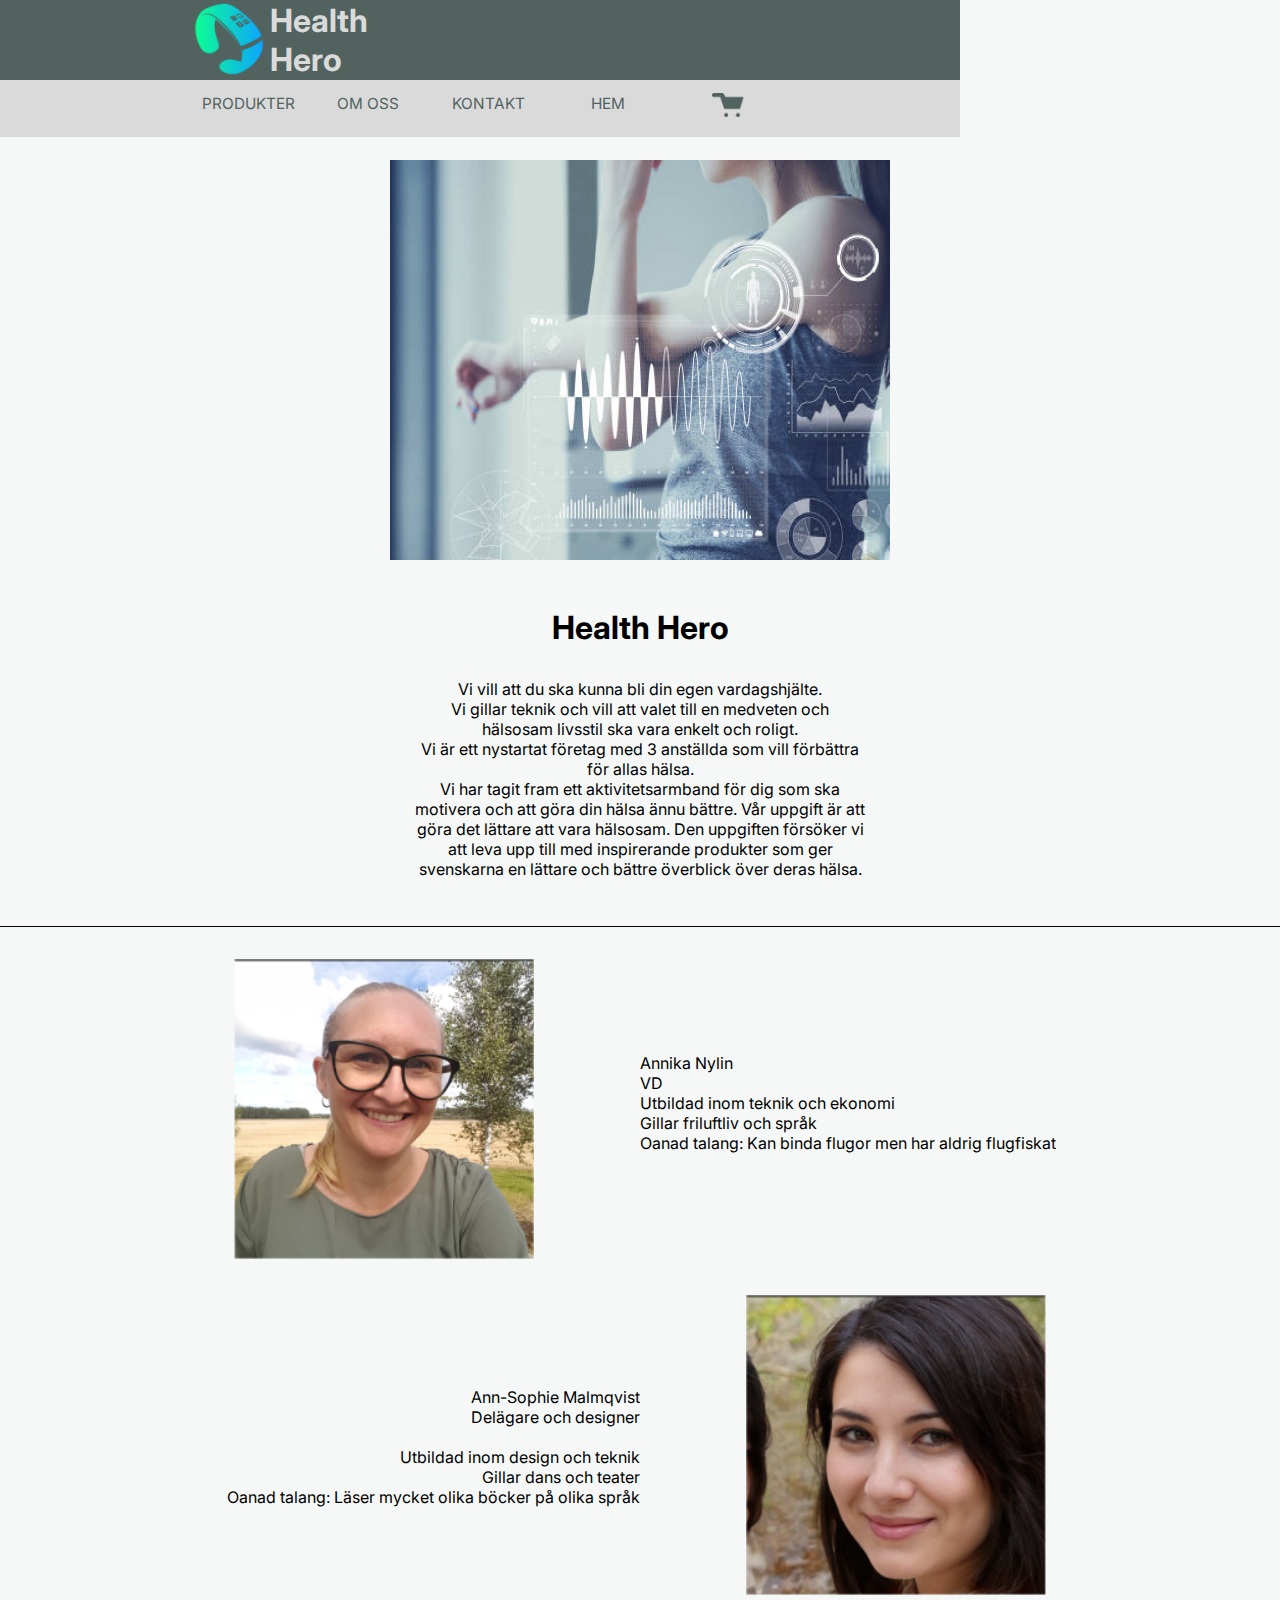
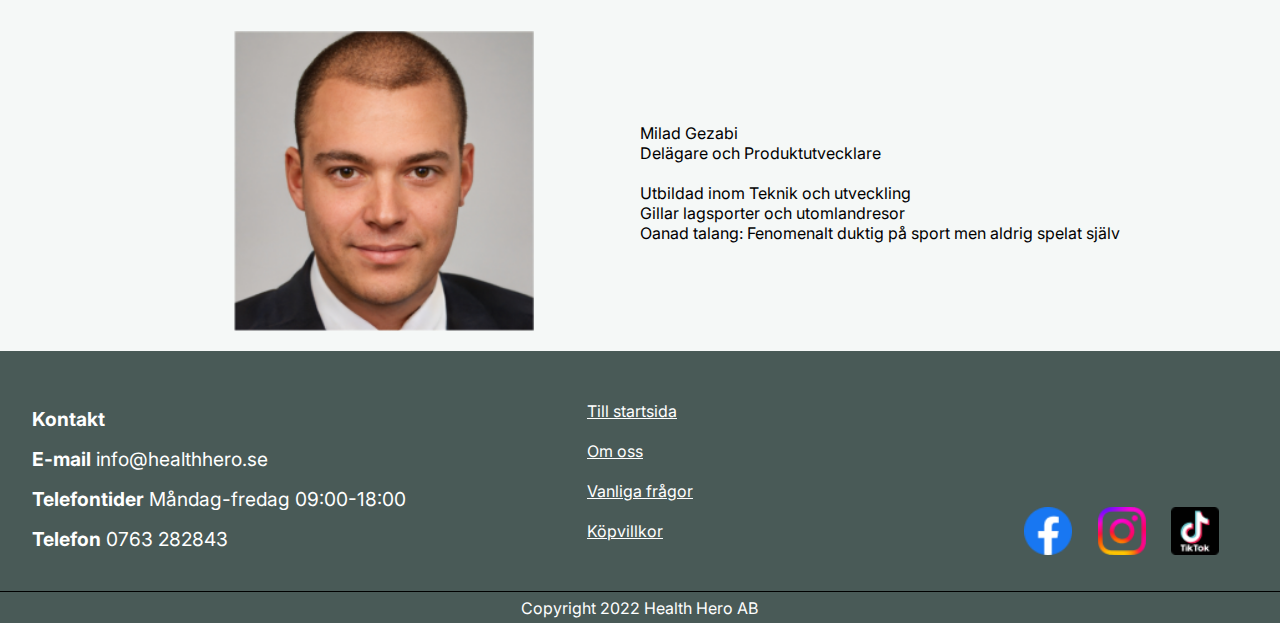
==== about.html @ d0a2961f "Merge branch 'dev' into cart" ====
<!DOCTYPE html>
<html lang="en">
<head>
    <meta charset="UTF-8">
    <meta http-equiv="X-UA-Compatible" content="IE=edge">
    <meta name="viewport" content="width=device-width, initial-scale=1.0">
    <title>Om oss</title>
    <link rel="stylesheet" href="about.css"/>
    <link rel="stylesheet" href="header-footer.css"/>
</head>
<body>
    <header>
        <div class="logo">
          <img src="/img/HH-ikon.png" class="logoimage">
          <h1>Health Hero</h1>
        </div>
        <input type="checkbox" id="nav-toggle" class="nav-toggle">
        <label for="nav-toggle" class="nav-toggle-label">
          <span></span>
        </label>
        <nav>
          <ul>
            <li></li>
            <li> <a href="#"> Produkter </a> </li>
            <li> <a href="#"> Om oss </a> </li>
            <li> <a href="#"> Kontakt </a> </li>
            <li> <a href="#"> Hem </a> </li>
            <li> <a href="#"><img class="shopping-icon" src="/img/shopping.png"></a> </li>
          </ul>
        </nav>
        <a href="#"><img class="shopping-icon-mobile" src="/img/shopping-mobil.png"></a>
      </header>
    <main>
    <div class="head-image-container">
        <img src="healthhero.png" alt="girl on a pic" width="500" height="400"></div>                              
      <article>
        <h1 class="mainheading">Health Hero</h1>
        <p>Vi vill att du ska kunna bli din egen vardagshjälte.</p> 
        <p>Vi gillar teknik och vill att valet till en medveten och hälsosam livsstil ska vara enkelt och roligt.</p> 
        <p>Vi är ett nystartat företag med 3 anställda som vill förbättra för allas hälsa.</p>
          <p>Vi har tagit fram ett aktivitetsarmband för dig som ska motivera och att göra din hälsa ännu bättre. Vår uppgift är att göra det lättare att vara hälsosam. Den uppgiften försöker vi att leva upp till med inspirerande produkter som ger svenskarna en lättare och bättre överblick över deras hälsa.</p>
      </article>
     <hr/> 
    <section class="cardfolder">
        <div class="card1">
            <img src="image 2.png" alt="picture of woman with glasses, namned Annika" width="300" height="300">
        </div>
            <section class="person1">
                <p>Annika Nylin</p>
                <p>VD</p>
                <p>Utbildad inom teknik och ekonomi<p>
                <p>Gillar friluftliv och språk</p>
                <p>Oanad talang: Kan binda flugor men har aldrig flugfiskat</p>
            </section>
      
        <div class="card2">
            <img src="image3.png" alt="picture of a woman namned Ann-Sophie" width="300" height="300">
        </div>
            <section class="person2">
                <p>Ann-Sophie Malmqvist</p>
                <p>Delägare och designer</p>
                <br>
                <p>Utbildad inom design och teknik</p>
                <p>Gillar dans och teater</p>
                <p>Oanad talang: Läser mycket olika böcker på olika språk</p>
            </section>
          
        <div class="card3">
            <img src="image4.png" alt="picture of a man namned Milad" width="300" height="300">
        </div>    
            <section class="person3">
                <p>Milad Gezabi</p>
                <p>Delägare och Produktutvecklare</p>
                <br>
                <p>Utbildad inom Teknik och utveckling</p>
                <p>Gillar lagsporter och utomlandresor</p>
                <p>Oanad talang: Fenomenalt duktig på sport men aldrig spelat själv</p>
            </section>
    </section>
    </main>
    <footer>
    
        <div class="footer-links">
          <ul>
            <li> <a href="#">Till startsida</a> </li>
            <li> <a href="#">Om oss</a> </li>
            <li> <a href="#">Vanliga frågor</a> </li>
            <li> <a href="#">Köpvillkor</a> </li>
          </ul>
        </div>
    
        <div class="social">
          <a href="#"> <img src="/img/Facebook - png 1.png" alt="facebook ikon"> </a>
          <a href="#"> <img src="/img/Instagram - png 1.png" alt="instagram ikon"> </a>
          <a href="#"> <img src="/img/TikTok - png 1.png" alt="tiktok ikon"> </a>
        </div>
    
        <div class="contact-info">
          <h3> Kontakt </h3>
          <P><Strong>E-mail</Strong> info@healthhero.se</P>
          <p><strong>Telefontider</strong> Måndag-fredag 09:00-18:00</p>
          <p><strong>Telefon</strong> 0763 282843</p>
        </div>
    
        <div class="copyright">
          <p>Copyright 2022 Health Hero AB</p>
        </div>
        
    
      </footer>
 
</body>
</html>
---- about.css ----
/*Här börjar koden för mobil*/
main {
    margin-top: 5em;
    display: flex;
    flex-direction: column;
    justify-content: center;
    align-items: center;
}
p {
    font-size: 16px;
}

article {
    width: 450px;
    height: 350px;
    text-align: center;

}
.mainheading {
    color: #000000;
    padding: 1em 0em 1em; 
}

.head-image-container {
    display: grid;
    grid-template-columns: 1fr;
    padding-bottom: 1em;
    text-align: center;

}

.head-image-container > img {
    /*width: 400px;
    height: 350px;*/
    padding-bottom: 0,8em;
}

.cardfolder {
    width: 80%;
    display: grid;
    grid-template-columns: 1fr;
    text-align: center;
}

.card1 {
    padding-bottom: 1em;
    padding-top: 2em;
    
}

.card2, .card3 {
    padding-bottom: 1em;
    padding-top: 1em;
}

hr {
    border:0;
    border-top: 1px solid black;
    width: 100%;
}
   /* line-height: 1.0;*/

   /*Här startar webbversionen*/ 
@media screen and (min-width: 920px) {
    .cardfolder {
        display: grid;
        grid-template-columns: 1fr 1fr;
    } 
    .person1, .person3 {
        padding-top: 5em;
        display: flex;
        flex-direction: column;
        justify-content: center;
        align-items: flex-start;
        padding-bottom: 5em;
    } 
    .person2 {
        grid-row-start: 2;
        padding-top: 5em;
        display: flex;
        flex-direction: column;
        justify-content: center;
        align-items: flex-end;
        padding-bottom: 5em;
    }

}
---- header-footer.css ----
@import url('https://fonts.googleapis.com/css2?family=Inter&display=swap');
*{
	margin:0;
	Padding:0;
  box-sizing: border-box;
	font-family: 'Inter', sans-serif;
}
button{
	background-color:#55C2DA;
  border-radius: 5px;
  height: 3em;
  width: 12em;
  font-size: 1.2em;
  font-weight: 900;
}

body {
  background-color:#F5F8F7;
  display: flex;
  flex-direction: column;
  background-color:#F5F8F7
  
}

/* Här börjar headerkoden för mobil */
header {
  background-color: #495A57;
  position: sticky;
  top: 0;
  width: 100%;
  z-index: 99;
  display: flex;
  justify-content: center;
  align-items: center;
  opacity: 0.95;
  
}

.logo {
  display: flex;
  align-items: center;
}

.shopping-icon-mobile {
  height: 2rem;
  position: absolute;
  right: 0;
  margin-right: 1em;
}

h1 {
  color: #D9D9d9;
}

.logo img {
  height: 5em;
}

.nav-toggle-label span,
.nav-toggle-label span::before,
.nav-toggle-label span::after {
  display: block;
  background-color: white;
  height: 4px;
  width: 1.8em;
  border-radius: 2px;
  position: relative;
}

.nav-toggle-label span::before,
.nav-toggle-label span::after {
  content: '';
  position: absolute;
}

.nav-toggle-label span::before {
  bottom: 8px;
}

.nav-toggle-label span::after {
  top: 8px;
}

nav {
  background-color: #D9D9D9;
  position: absolute;
  text-align: center;
  top: 100%;
  left: 0;
  width: 100%;
  transform: scale(1,0);
  transform-origin: top;
  transition: transform 400ms ease-in-out;
}

nav ul {
  margin: 0;
  padding: 0;
  list-style: none;
}

nav li {
  margin-bottom: 1em;
  margin-left: 1em;
}

nav a {
  color: #495A57;
  text-decoration: none;
  font-size: 2rem;
  text-transform: uppercase;
  opacity: 0;
  transition: opacity 150ms ease-in-out;
}

.nav-toggle:checked ~ nav {
  transform: scale(1,1);
}

.nav-toggle:checked ~ nav a {
  opacity: 1;
  transition: opacity 250ms ease-in-out 250ms;
}

.nav-toggle {
  display: none;
}

.nav-toggle-label {
  position: absolute;
  top: 0;
  left: 0;
  margin-left: 1em;
  height: 100%;
  display: flex;
  align-items: center;
}

.shopping-icon {
  display: none;
}

/* Här slutar headerkoden för mobil och footerkoden för mobil startar */

footer {
  background-color: #495A57;
  display: grid;
  grid-template-rows: 6fr 2fr 2.5fr 0.5fr;
  color: white;
  max-width: 120rem;
}


.footer-links {
  display: flex;
  justify-content: center;
  align-items: center;
}

.footer-links ul li {
  list-style: none;
  font-size: 1.5rem;
  text-align: center;
  margin: 1.7rem 0rem;
}

.footer-links ul li a {
  color: white;
}

.social {
  display: flex;
  justify-content: center;
  align-items: center;
}

.social a {
  margin: 0rem 0.8rem;
}

.social a img {
  height: 4.2rem;
}

.contact-info {
  display: flex;
  flex-direction: column;
  justify-content: center;
  align-items: center;
}

.contact-info h3 {
  font-size: 1.3rem;
}

.contact-info p {
  font-size: 1.1rem;
}

.copyright {
  border-top: 1px solid black;
  display: flex;
  justify-content: center;
  align-items: center;
}

/* Här slutar koden för footern på mindre skärm */



@media screen and (min-width: 800px) {
  
/* Här börjar header koden för större skärm */
  header {
    display: grid;
    grid-template-columns: 1fr 1fr 1fr 2fr ;
  }

  .logo {
    grid-column-start: 2;
  }
  
  .nav-toggle-label {
    display: none;
  }

  nav {
    transform: none;
    transition: none;
  }

  nav ul {
    display: grid;
    grid-template-columns: 1.5fr 1fr 1fr 1fr 1fr 1fr 1.5fr;
    margin-top: 0.8rem;
  }


  nav a {
    opacity: 1;
    font-size: 0.96rem;
  }

  .shopping-icon {
    height: 1.5rem;
    opacity: 1;
    display: unset;
    
  }

  .shopping-icon-mobile {
    display: none;
  }

  /* här slutar header koden för större skärm och börjar footer koden för större skärm*/

  footer {
    display: grid;
    grid-template-columns: 1fr 1fr 1fr;
    grid-template-rows: 15rem 2rem;
    height: 17rem;
  }

  .footer-links {
    grid-column-start: 2;
  }

  .footer-links ul li {
    text-align: left;
    font-size: 1rem;
    line-height: 0.8rem;
  }

  .social {
    justify-content: flex-end;
    align-items: flex-end;
    margin-right: 3rem;
    margin-bottom: 2rem;
  }

  .social a img {
    height: 3rem;
  }

  .contact-info {
    grid-column-start: 1;
    grid-row-start: 1;
    align-items: flex-start;
    margin-left: 2rem;
  }

  footer .contact-info h3 {
    font-size: 1.2rem;
  }

  footer .contact-info p {
    font-size: 1.2rem;
  }

  .contact-info > * {
    margin-top: 1rem;
  }

  .copyright {
    grid-column-start: 1;
    grid-column-end: 4;
  }

  /* Här slutar footer koden för större skärm */

}

@media screen and (min-width: 1024px) {

  header {
    max-width: 60rem;
  }
  
}
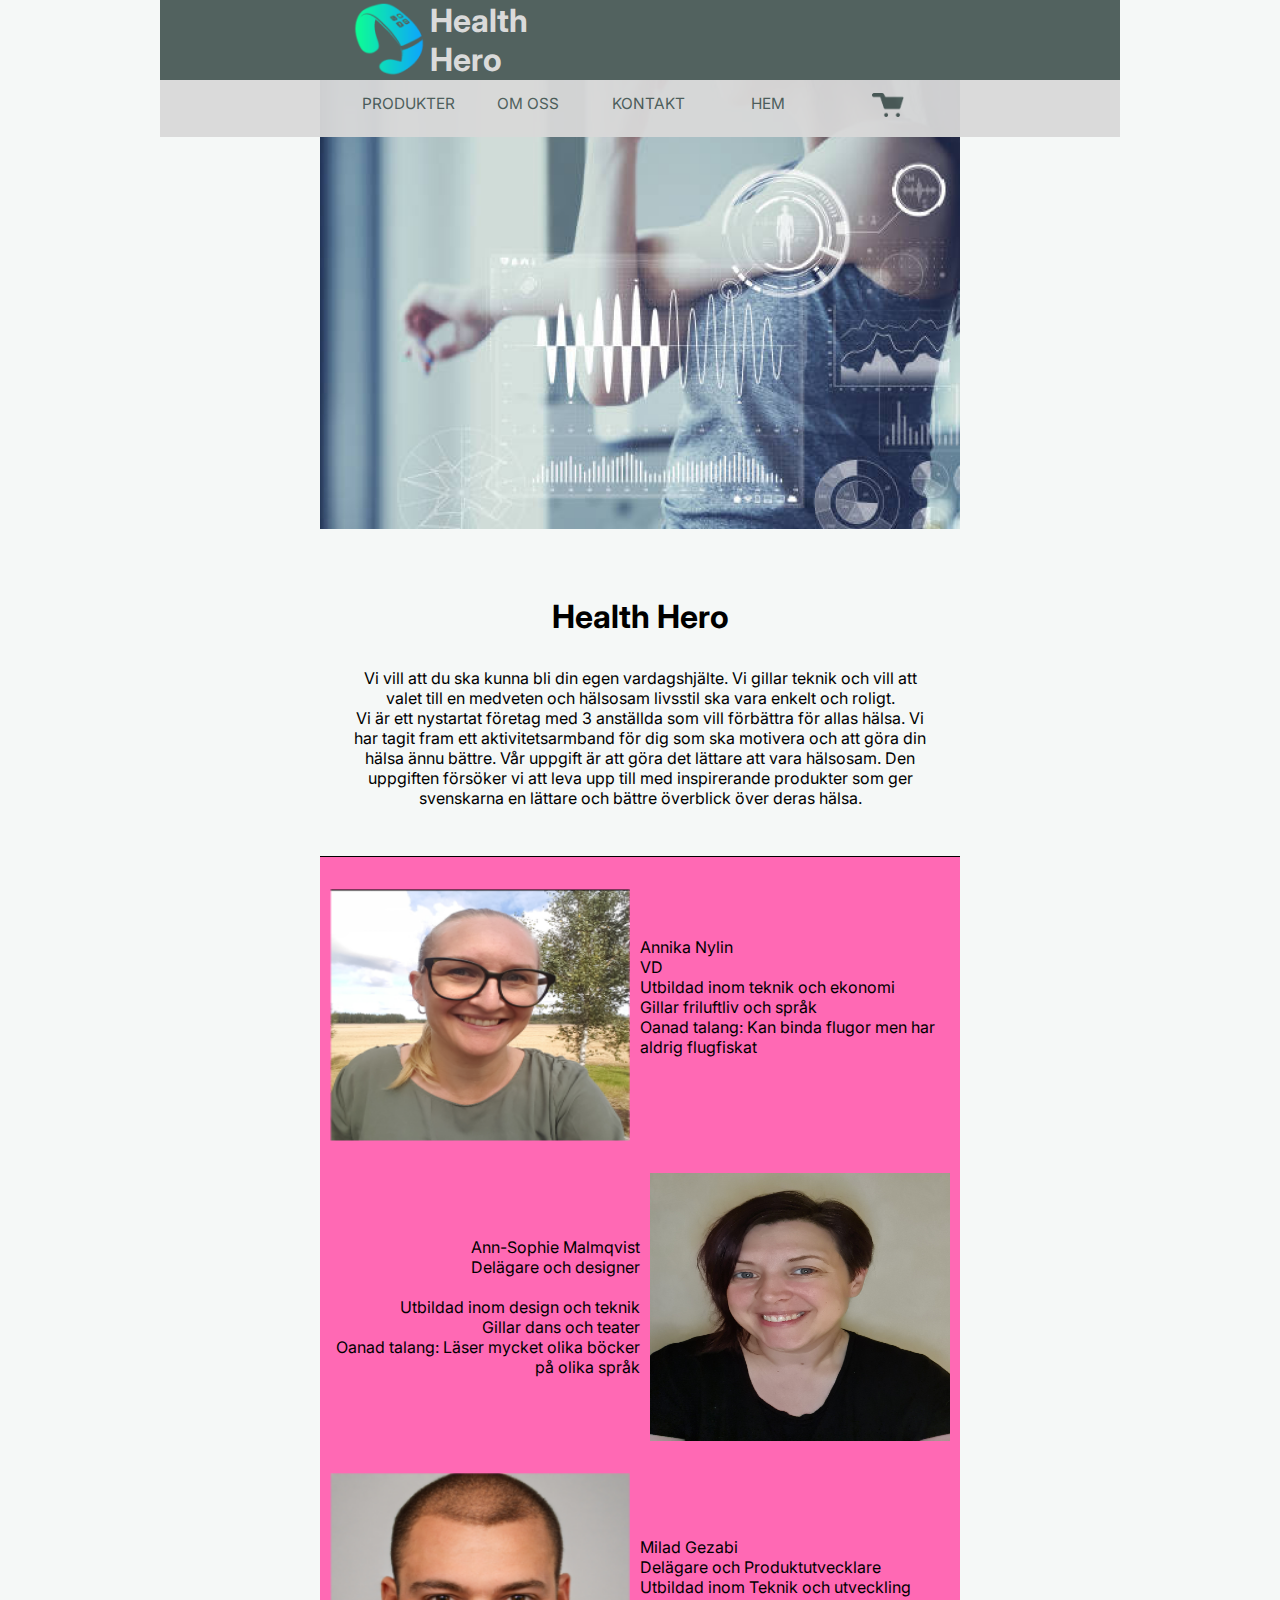
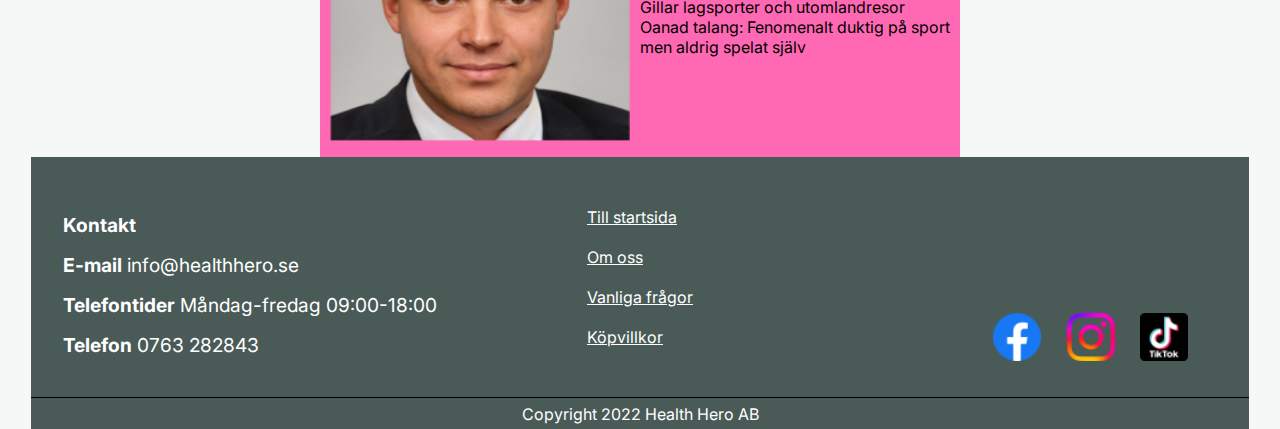
==== commit 42b5a7ca: "changes file in html and css photo" ====
--- a/about.html
+++ b/about.html
@@ -30,55 +30,48 @@
         </nav>
         <a href="#"><img class="shopping-icon-mobile" src="/img/shopping-mobil.png"></a>
       </header>
-    <main>
-    <div class="head-image-container">
-        <img src="healthhero.png" alt="girl on a pic" width="500" height="400"></div>                              
-      <article>
-        <h1 class="mainheading">Health Hero</h1>
-        <p>Vi vill att du ska kunna bli din egen vardagshjälte.</p> 
-        <p>Vi gillar teknik och vill att valet till en medveten och hälsosam livsstil ska vara enkelt och roligt.</p> 
-        <p>Vi är ett nystartat företag med 3 anställda som vill förbättra för allas hälsa.</p>
-          <p>Vi har tagit fram ett aktivitetsarmband för dig som ska motivera och att göra din hälsa ännu bättre. Vår uppgift är att göra det lättare att vara hälsosam. Den uppgiften försöker vi att leva upp till med inspirerande produkter som ger svenskarna en lättare och bättre överblick över deras hälsa.</p>
-      </article>
-     <hr/> 
-    <section class="cardfolder">
-        <div class="card1">
-            <img src="image 2.png" alt="picture of woman with glasses, namned Annika" width="300" height="300">
-        </div>
-            <section class="person1">
-                <p>Annika Nylin</p>
-                <p>VD</p>
-                <p>Utbildad inom teknik och ekonomi<p>
-                <p>Gillar friluftliv och språk</p>
-                <p>Oanad talang: Kan binda flugor men har aldrig flugfiskat</p>
-            </section>
-      
-        <div class="card2">
-            <img src="image3.png" alt="picture of a woman namned Ann-Sophie" width="300" height="300">
-        </div>
-            <section class="person2">
-                <p>Ann-Sophie Malmqvist</p>
-                <p>Delägare och designer</p>
-                <br>
-                <p>Utbildad inom design och teknik</p>
-                <p>Gillar dans och teater</p>
-                <p>Oanad talang: Läser mycket olika böcker på olika språk</p>
-            </section>
-          
-        <div class="card3">
-            <img src="image4.png" alt="picture of a man namned Milad" width="300" height="300">
-        </div>    
-            <section class="person3">
-                <p>Milad Gezabi</p>
-                <p>Delägare och Produktutvecklare</p>
-                <br>
-                <p>Utbildad inom Teknik och utveckling</p>
-                <p>Gillar lagsporter och utomlandresor</p>
-                <p>Oanad talang: Fenomenalt duktig på sport men aldrig spelat själv</p>
-            </section>
-    </section>
-    </main>
-    <footer>
+      <main>
+        <section class="head-image-container">
+          <img src="img/healthhero.png" alt="girl on a pic">  
+            <article>                        
+              <h1 class="mainheading">Health Hero</h1>
+              <p>Vi vill att du ska kunna bli din egen vardagshjälte.
+              Vi gillar teknik och vill att valet till en medveten och hälsosam livsstil ska vara enkelt och roligt.</p> 
+              <p>Vi är ett nystartat företag med 3 anställda som vill förbättra för allas hälsa. Vi har tagit fram ett aktivitetsarmband för dig som ska motivera och att göra din hälsa ännu bättre. Vår uppgift är att göra det lättare att vara hälsosam. Den uppgiften försöker vi att leva upp till med inspirerande produkter som ger svenskarna en lättare och bättre överblick över deras hälsa.</p>
+            </article>  
+        </section>
+          <hr/> 
+          <section class="cardfolder">
+              <img class="card1" src="img/image 2.png" alt="picture of woman with glasses, namned Annika" width="300" height="300">
+              <section class="person1">
+                  <p><span>Annika Nylin</span></p>
+                  <p><span>VD</span></p>
+                  <p>Utbildad inom teknik och ekonomi<p>
+                  <p>Gillar friluftliv och språk</p>
+                  <p>Oanad talang: Kan binda flugor men har aldrig flugfiskat</p>
+              </section>
+        
+              <img class="card2" src="img/image3.jpg" alt="picture of a woman namned Ann-Sophie" width="300" height="300">
+              <section class="person2">
+                  <p><span>Ann-Sophie Malmqvist</span></p>
+                  <p><span>Delägare och designer</span></p>
+                  <br>
+                  <p>Utbildad inom design och teknik</p>
+                  <p>Gillar dans och teater</p>
+                  <p>Oanad talang: Läser mycket olika böcker på olika språk</p>
+              </section>
+            
+              <img class="card3" src="img/image4.png" alt="picture of a man namned Milad" width="300" height="300">  
+              <section class="person3">
+                  <p><span>Milad Gezabi</span></p>
+                  <p><span>Delägare och Produktutvecklare</span></p>
+                  <p>Utbildad inom Teknik och utveckling</p>
+                  <p>Gillar lagsporter och utomlandresor</p>
+                  <p>Oanad talang: Fenomenalt duktig på sport men aldrig spelat själv</p>
+              </section>
+          </section>
+      </main>
+      <footer>
     
         <div class="footer-links">
           <ul>
--- a/about.css
+++ b/about.css
@@ -4,44 +4,48 @@
     margin-top: 5em;
     display: flex;
     flex-direction: column;
-    justify-content: center;
     align-items: center;
+    margin: auto;
 }
-p {
+/*p {
     font-size: 16px;
-}
+}*/
 
-article {
-    width: 450px;
-    height: 350px;
-    text-align: center;
+/*span {
+    font-weight: ;
+}*/
 
-}
 .mainheading {
     color: #000000;
     padding: 1em 0em 1em; 
 }
 
 .head-image-container {
-    display: grid;
-    grid-template-columns: 1fr;
+    /*display: grid;
+    grid-template-columns: 1fr;*/
     padding-bottom: 1em;
     text-align: center;
 
 }
 
 .head-image-container > img {
-    /*width: 400px;
-    height: 350px;*/
+    width: 100%;
     padding-bottom: 0,8em;
 }
 
+article {
+    margin: 2em
+}
+
 .cardfolder {
-    width: 80%;
     display: grid;
     grid-template-columns: 1fr;
     text-align: center;
 }
+.cardfolder > img {
+    justify-self: center;
+}
+
 
 .card1 {
     padding-bottom: 1em;
@@ -62,26 +66,27 @@
    /* line-height: 1.0;*/
 
    /*Här startar webbversionen*/ 
+
 @media screen and (min-width: 920px) {
+
+    main {
+        max-width: 40rem;
+    }
+
     .cardfolder {
         display: grid;
         grid-template-columns: 1fr 1fr;
+        background-color: hotpink;
     } 
     .person1, .person3 {
+        text-align: left;
         padding-top: 5em;
-        display: flex;
-        flex-direction: column;
-        justify-content: center;
-        align-items: flex-start;
         padding-bottom: 5em;
     } 
     .person2 {
+        text-align: right;
         grid-row-start: 2;
         padding-top: 5em;
-        display: flex;
-        flex-direction: column;
-        justify-content: center;
-        align-items: flex-end;
         padding-bottom: 5em;
     }
 
--- a/header-footer.css
+++ b/header-footer.css
@@ -18,7 +18,8 @@
   background-color:#F5F8F7;
   display: flex;
   flex-direction: column;
-  background-color:#F5F8F7
+  justify-content: center;
+  align-items: center;
   
 }
 
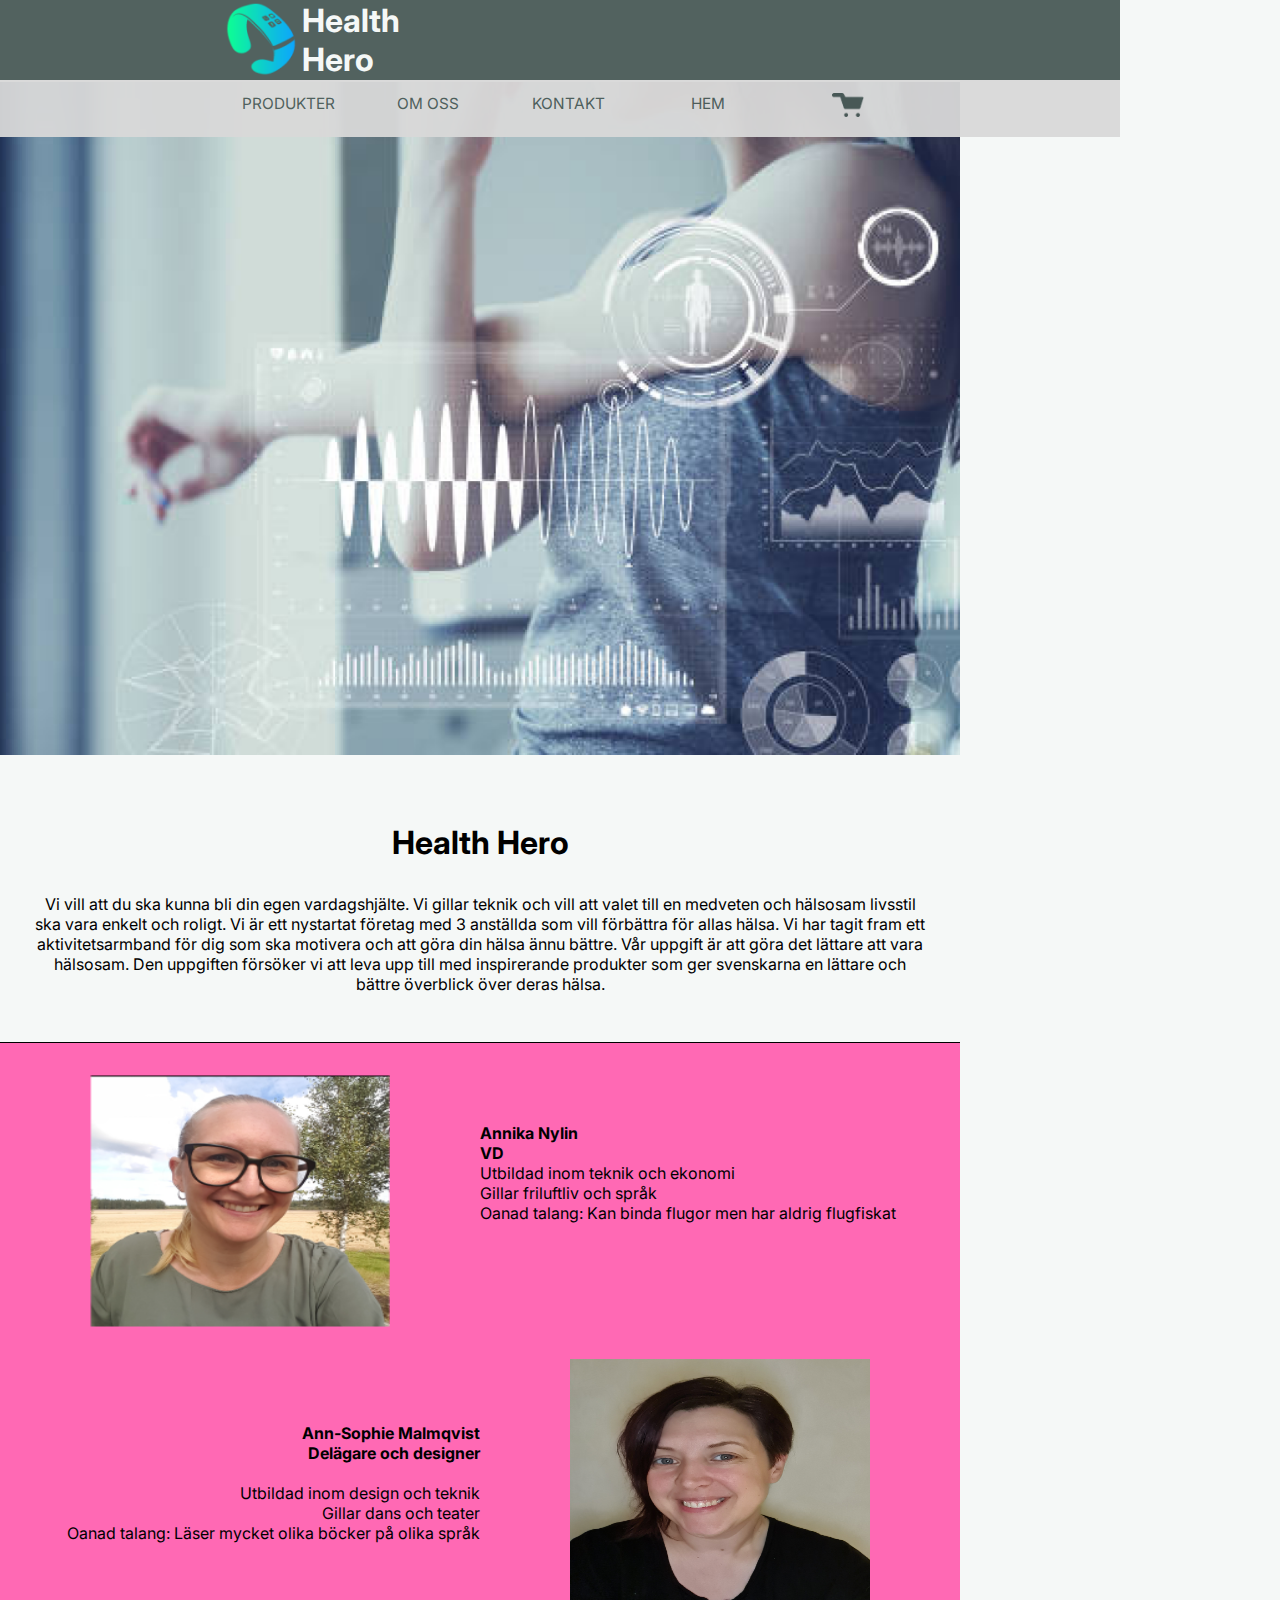
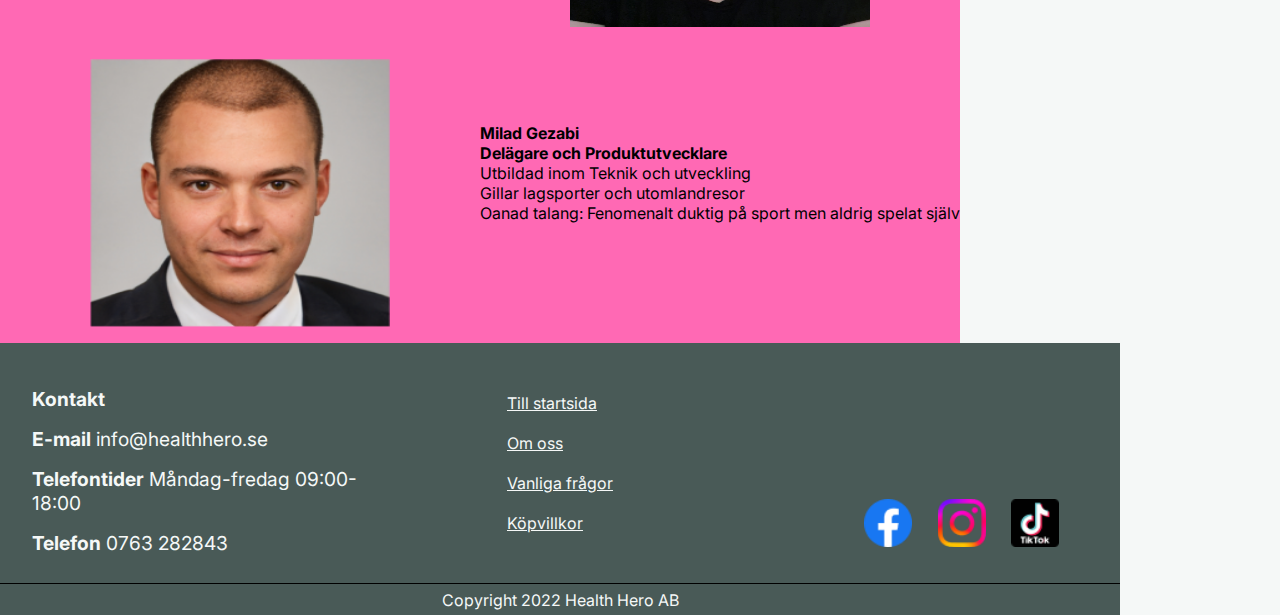
==== commit c2571345: "change margin phototext" ====
--- a/about.html
+++ b/about.html
@@ -36,8 +36,8 @@
             <article>                        
               <h1 class="mainheading">Health Hero</h1>
               <p>Vi vill att du ska kunna bli din egen vardagshjälte.
-              Vi gillar teknik och vill att valet till en medveten och hälsosam livsstil ska vara enkelt och roligt.</p> 
-              <p>Vi är ett nystartat företag med 3 anställda som vill förbättra för allas hälsa. Vi har tagit fram ett aktivitetsarmband för dig som ska motivera och att göra din hälsa ännu bättre. Vår uppgift är att göra det lättare att vara hälsosam. Den uppgiften försöker vi att leva upp till med inspirerande produkter som ger svenskarna en lättare och bättre överblick över deras hälsa.</p>
+                Vi gillar teknik och vill att valet till en medveten och hälsosam livsstil ska vara enkelt och roligt.
+                Vi är ett nystartat företag med 3 anställda som vill förbättra för allas hälsa. Vi har tagit fram ett aktivitetsarmband för dig som ska motivera och att göra din hälsa ännu bättre. Vår uppgift är att göra det lättare att vara hälsosam. Den uppgiften försöker vi att leva upp till med inspirerande produkter som ger svenskarna en lättare och bättre överblick över deras hälsa.</p>
             </article>  
         </section>
           <hr/> 
--- a/about.css
+++ b/about.css
@@ -1,11 +1,12 @@
 
 /*Här börjar koden för mobil*/
+
 main {
     margin-top: 5em;
     display: flex;
     flex-direction: column;
     align-items: center;
-    margin: auto;
+    margin-top: 0.1em
 }
 /*p {
     font-size: 16px;
@@ -34,7 +35,7 @@
 }
 
 article {
-    margin: 2em
+    margin: 2em;
 }
 
 .cardfolder {
@@ -46,11 +47,9 @@
     justify-self: center;
 }
 
-
 .card1 {
     padding-bottom: 1em;
-    padding-top: 2em;
-    
+    padding-top: 2em;   
 }
 
 .card2, .card3 {
@@ -70,7 +69,7 @@
 @media screen and (min-width: 920px) {
 
     main {
-        max-width: 40rem;
+        max-width: 60rem;
     }
 
     .cardfolder {
--- a/header-footer.css
+++ b/header-footer.css
@@ -1,3 +1,5 @@
+
+/* Här några allmänt kod som ska gälla på alla sidor */
 @import url('https://fonts.googleapis.com/css2?family=Inter&display=swap');
 *{
 	margin:0;
@@ -5,13 +7,23 @@
   box-sizing: border-box;
 	font-family: 'Inter', sans-serif;
 }
+
+span {
+  font-weight: 700;
+}
+
 button{
 	background-color:#55C2DA;
-  border-radius: 5px;
-  height: 3em;
-  width: 12em;
+  border-radius: 7px;
+  height: 3rem;
+  width: 13rem;
   font-size: 1.2em;
-  font-weight: 900;
+  font-weight: bold;
+  border: none;
+}
+
+button:hover {
+  background-color: rgba(85, 194, 218, 0.8);
 }
 
 body {
@@ -19,9 +31,14 @@
   display: flex;
   flex-direction: column;
   justify-content: center;
-  align-items: center;
-  
-}
+  
+}
+
+main {
+  background-color: #F5F8F7;
+}
+
+/* Här slutar allmänna koden */
 
 /* Här börjar headerkoden för mobil */
 header {
@@ -50,7 +67,7 @@
 }
 
 h1 {
-  color: #D9D9d9;
+  color: #F5F8F7;
 }
 
 .logo img {
@@ -61,7 +78,7 @@
 .nav-toggle-label span::before,
 .nav-toggle-label span::after {
   display: block;
-  background-color: white;
+  background-color: #F5F8F7;
   height: 4px;
   width: 1.8em;
   border-radius: 2px;
@@ -147,8 +164,8 @@
   background-color: #495A57;
   display: grid;
   grid-template-rows: 6fr 2fr 2.5fr 0.5fr;
-  color: white;
-  max-width: 120rem;
+  color: #F5F8F7;
+  max-width: 100%;
 }
 
 
@@ -166,7 +183,7 @@
 }
 
 .footer-links ul li a {
-  color: white;
+  color: #F5F8F7;
 }
 
 .social {
@@ -314,7 +331,11 @@
 @media screen and (min-width: 1024px) {
 
   header {
-    max-width: 60rem;
-  }
-  
-}
+    max-width: 70rem;
+  }
+
+  footer {
+    max-width: 70rem;
+  }
+  
+}
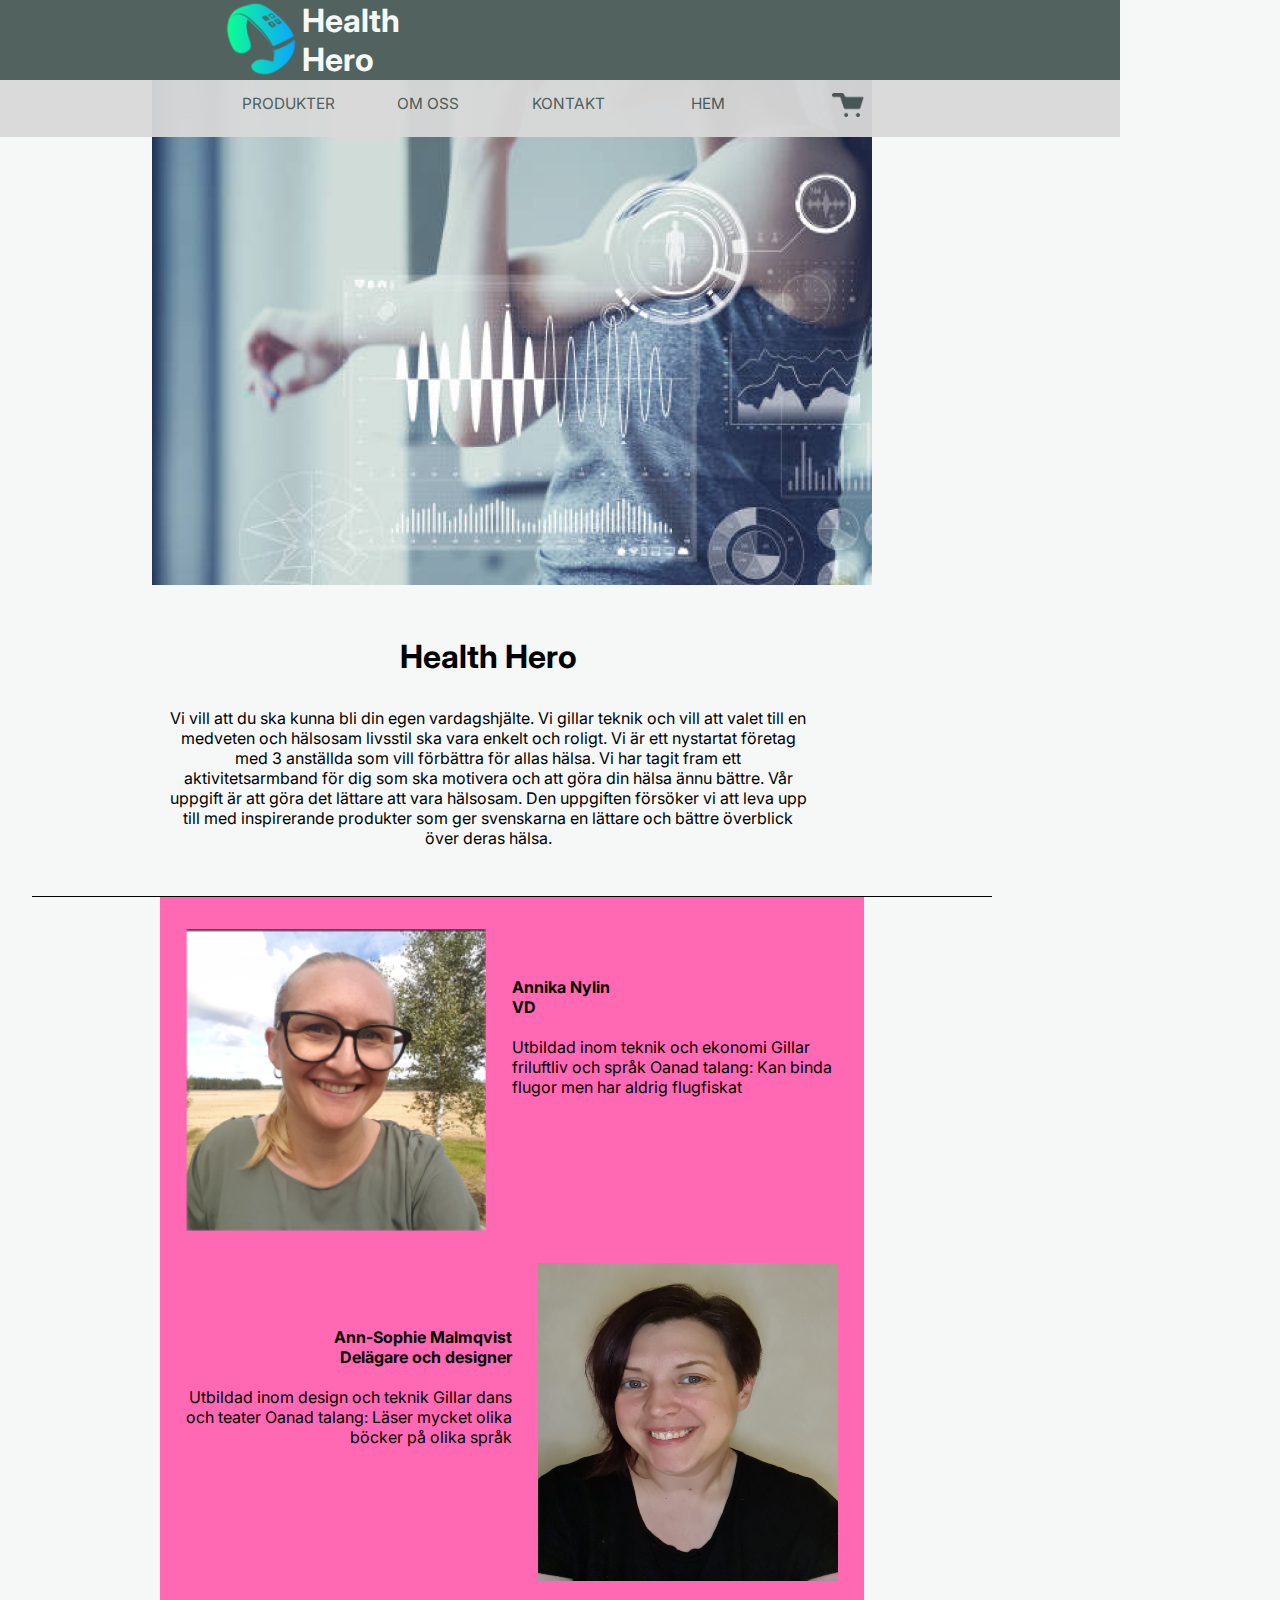
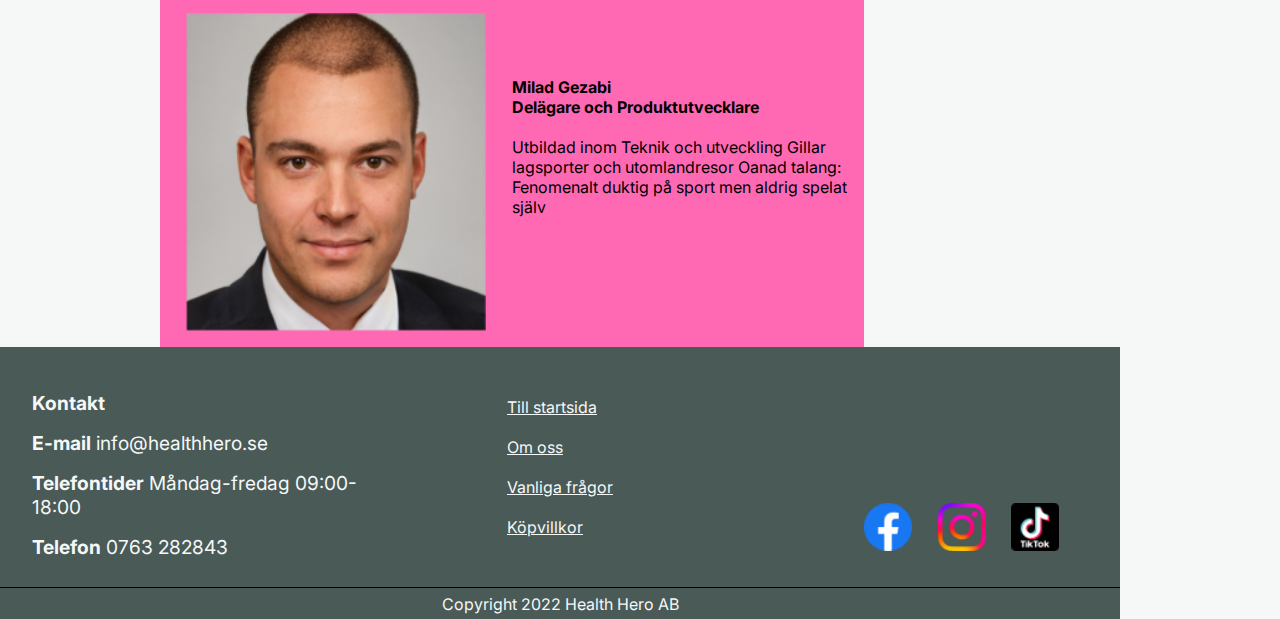
==== commit 949cd92f: "hero-image pic changed and text below" ====
--- a/about.html
+++ b/about.html
@@ -42,32 +42,34 @@
         </section>
           <hr/> 
           <section class="cardfolder">
-              <img class="card1" src="img/image 2.png" alt="picture of woman with glasses, namned Annika" width="300" height="300">
+              <img class="card1" src="img/image 2.png" alt="picture of woman with glasses, namned Annika" width="300" height="350">
               <section class="person1">
                   <p><span>Annika Nylin</span></p>
                   <p><span>VD</span></p>
-                  <p>Utbildad inom teknik och ekonomi<p>
-                  <p>Gillar friluftliv och språk</p>
-                  <p>Oanad talang: Kan binda flugor men har aldrig flugfiskat</p>
+                  <br/>
+                  <p>Utbildad inom teknik och ekonomi
+                  Gillar friluftliv och språk
+                  Oanad talang: Kan binda flugor men har aldrig flugfiskat</p>
               </section>
         
-              <img class="card2" src="img/image3.jpg" alt="picture of a woman namned Ann-Sophie" width="300" height="300">
+              <img class="card2" src="img/image3.jpg" alt="picture of a woman namned Ann-Sophie" width="300" height="350">
               <section class="person2">
                   <p><span>Ann-Sophie Malmqvist</span></p>
                   <p><span>Delägare och designer</span></p>
-                  <br>
-                  <p>Utbildad inom design och teknik</p>
-                  <p>Gillar dans och teater</p>
-                  <p>Oanad talang: Läser mycket olika böcker på olika språk</p>
+                  <br/>
+                  <p>Utbildad inom design och teknik
+                     Gillar dans och teater
+                     Oanad talang: Läser mycket olika böcker på olika språk</p>
               </section>
             
-              <img class="card3" src="img/image4.png" alt="picture of a man namned Milad" width="300" height="300">  
+              <img class="card3" src="img/image4.png" alt="picture of a man namned Milad" width="300" height="350">  
               <section class="person3">
                   <p><span>Milad Gezabi</span></p>
                   <p><span>Delägare och Produktutvecklare</span></p>
-                  <p>Utbildad inom Teknik och utveckling</p>
-                  <p>Gillar lagsporter och utomlandresor</p>
-                  <p>Oanad talang: Fenomenalt duktig på sport men aldrig spelat själv</p>
+                  <br/>
+                  <p>Utbildad inom Teknik och utveckling
+                     Gillar lagsporter och utomlandresor
+                     Oanad talang: Fenomenalt duktig på sport men aldrig spelat själv</p>
               </section>
           </section>
       </main>
--- a/about.css
+++ b/about.css
@@ -2,11 +2,12 @@
 /*Här börjar koden för mobil*/
 
 main {
-    margin-top: 5em;
+    margin-top: 0.02em;
+    margin-left: 2em;
+    margin-right: 2em;
     display: flex;
     flex-direction: column;
     align-items: center;
-    margin-top: 0.1em
 }
 /*p {
     font-size: 16px;
@@ -21,21 +22,15 @@
     padding: 1em 0em 1em; 
 }
 
-.head-image-container {
-    /*display: grid;
-    grid-template-columns: 1fr;*/
-    padding-bottom: 1em;
-    text-align: center;
-
-}
 
 .head-image-container > img {
     width: 100%;
-    padding-bottom: 0,8em;
 }
 
-article {
-    margin: 2em;
+.head-image-container > article {
+    text-align: center;
+    max-width: 40em;
+    margin: 1em 1em 3em 1em;
 }
 
 .cardfolder {
@@ -57,6 +52,12 @@
     padding-top: 1em;
 }
 
+.person1, .person2, .person3 {
+    max-width: 22em;
+    padding-bottom: 2em;
+}
+
+
 hr {
     border:0;
     border-top: 1px solid black;
@@ -66,10 +67,14 @@
 
    /*Här startar webbversionen*/ 
 
+
 @media screen and (min-width: 920px) {
 
     main {
         max-width: 60rem;
+    }
+    .head-image-container > img {
+        max-width: 45em;
     }
 
     .cardfolder {
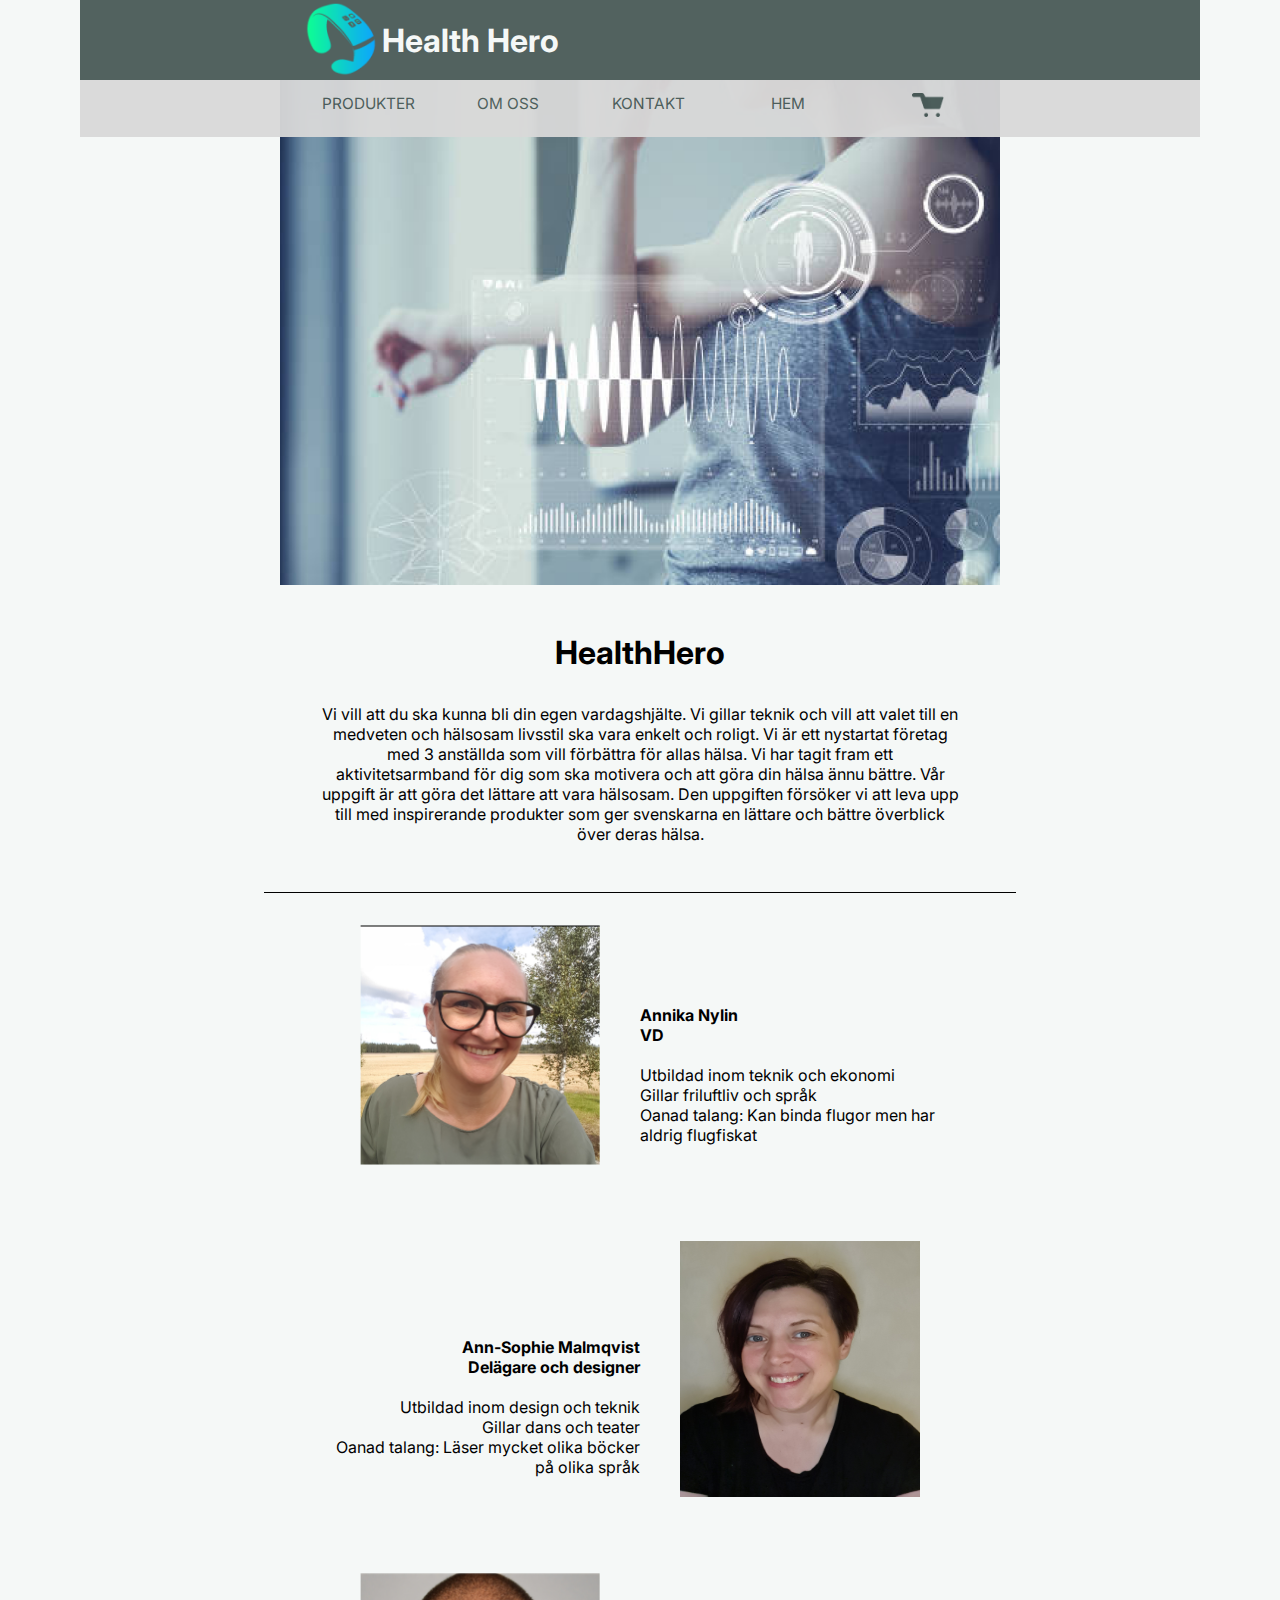
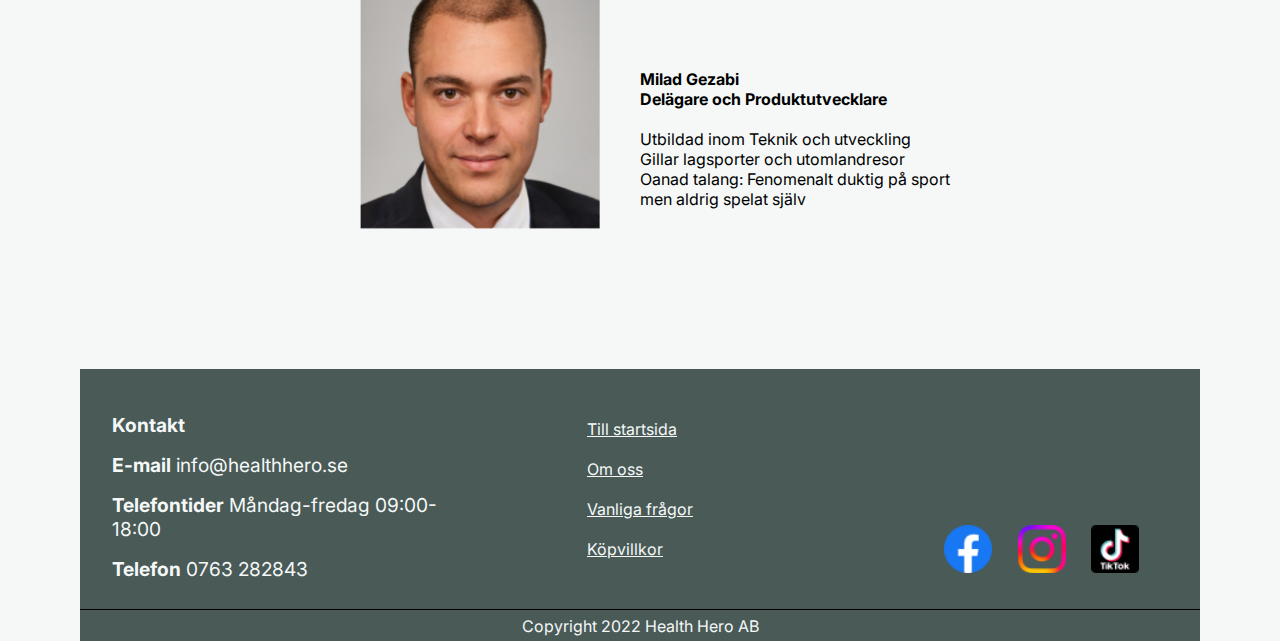
==== commit 2fe08219: "fixed text, photo and layout in aboutfile" ====
--- a/about.html
+++ b/about.html
@@ -34,7 +34,7 @@
         <section class="head-image-container">
           <img src="img/healthhero.png" alt="girl on a pic">  
             <article>                        
-              <h1 class="mainheading">Health Hero</h1>
+              <h1 class="mainheading">HealthHero</h1>
               <p>Vi vill att du ska kunna bli din egen vardagshjälte.
                 Vi gillar teknik och vill att valet till en medveten och hälsosam livsstil ska vara enkelt och roligt.
                 Vi är ett nystartat företag med 3 anställda som vill förbättra för allas hälsa. Vi har tagit fram ett aktivitetsarmband för dig som ska motivera och att göra din hälsa ännu bättre. Vår uppgift är att göra det lättare att vara hälsosam. Den uppgiften försöker vi att leva upp till med inspirerande produkter som ger svenskarna en lättare och bättre överblick över deras hälsa.</p>
@@ -48,8 +48,10 @@
                   <p><span>VD</span></p>
                   <br/>
                   <p>Utbildad inom teknik och ekonomi
-                  Gillar friluftliv och språk
-                  Oanad talang: Kan binda flugor men har aldrig flugfiskat</p>
+                    <br/>
+                    Gillar friluftliv och språk
+                    <br/>
+                    Oanad talang: Kan binda flugor men har aldrig flugfiskat</p>
               </section>
         
               <img class="card2" src="img/image3.jpg" alt="picture of a woman namned Ann-Sophie" width="300" height="350">
@@ -58,7 +60,9 @@
                   <p><span>Delägare och designer</span></p>
                   <br/>
                   <p>Utbildad inom design och teknik
+                  <br/> 
                      Gillar dans och teater
+                  <br/>
                      Oanad talang: Läser mycket olika böcker på olika språk</p>
               </section>
             
@@ -68,7 +72,9 @@
                   <p><span>Delägare och Produktutvecklare</span></p>
                   <br/>
                   <p>Utbildad inom Teknik och utveckling
+                  <br/>
                      Gillar lagsporter och utomlandresor
+                  <br/>
                      Oanad talang: Fenomenalt duktig på sport men aldrig spelat själv</p>
               </section>
           </section>
--- a/about.css
+++ b/about.css
@@ -3,10 +3,9 @@
 
 main {
     margin-top: 0.02em;
-    margin-left: 2em;
-    margin-right: 2em;
     display: flex;
     flex-direction: column;
+    justify-content: center;
     align-items: center;
 }
 /*p {
@@ -23,20 +22,27 @@
 }
 
 
-.head-image-container > img {
+section > img {
     width: 100%;
+    margin: 0 1em 0 1em;
+}
+
+.head-image-container {
+    display: flex;
+    flex-direction: column;
+    align-items: center;
 }
 
 .head-image-container > article {
     text-align: center;
-    max-width: 40em;
-    margin: 1em 1em 3em 1em;
+    /*max-width: 45em;*/
+    margin: 1em 1.5em 3em 1.5em;
 }
 
 .cardfolder {
     display: grid;
     grid-template-columns: 1fr;
-    text-align: center;
+    text-align: left;
 }
 .cardfolder > img {
     justify-self: center;
@@ -53,7 +59,7 @@
 }
 
 .person1, .person2, .person3 {
-    max-width: 22em;
+    max-width: 20em;
     padding-bottom: 2em;
 }
 
@@ -63,36 +69,49 @@
     border-top: 1px solid black;
     width: 100%;
 }
+
    /* line-height: 1.0;*/
 
    /*Här startar webbversionen*/ 
 
 
-@media screen and (min-width: 920px) {
+
+
+@media screen and (min-width: 800px) {
+
+    header, footer  {
+        margin: 0 auto 0 auto;
+    }
 
     main {
-        max-width: 60rem;
+        margin: 0 auto 5em auto;
     }
     .head-image-container > img {
         max-width: 45em;
+    }
+    .head-image-container > article {
+        max-width: 40em;
     }
 
     .cardfolder {
         display: grid;
         grid-template-columns: 1fr 1fr;
-        background-color: hotpink;
     } 
     .person1, .person3 {
         text-align: left;
-        padding-top: 5em;
+        padding-top: 7em;
         padding-bottom: 5em;
     } 
     .person2 {
         text-align: right;
         grid-row-start: 2;
-        padding-top: 5em;
+        padding-top: 7em;
         padding-bottom: 5em;
     }
 
+    .cardfolder > img {
+        max-width: 15em;
+        max-height: 18em;
+    }
 }
     
--- a/header-footer.css
+++ b/header-footer.css
@@ -60,10 +60,12 @@
 }
 
 .shopping-icon-mobile {
-  height: 2rem;
+  height: 1.5rem;
   position: absolute;
+  top: 0;
   right: 0;
-  margin-right: 1em;
+  margin: 1rem;
+  margin-top: 2rem;
 }
 
 h1 {
@@ -108,7 +110,6 @@
   width: 100%;
   transform: scale(1,0);
   transform-origin: top;
-  transition: transform 400ms ease-in-out;
 }
 
 nav ul {
@@ -231,7 +232,7 @@
 /* Här börjar header koden för större skärm */
   header {
     display: grid;
-    grid-template-columns: 1fr 1fr 1fr 2fr ;
+    grid-template-columns: 1fr 2fr 1fr 1fr ;
   }
 
   .logo {
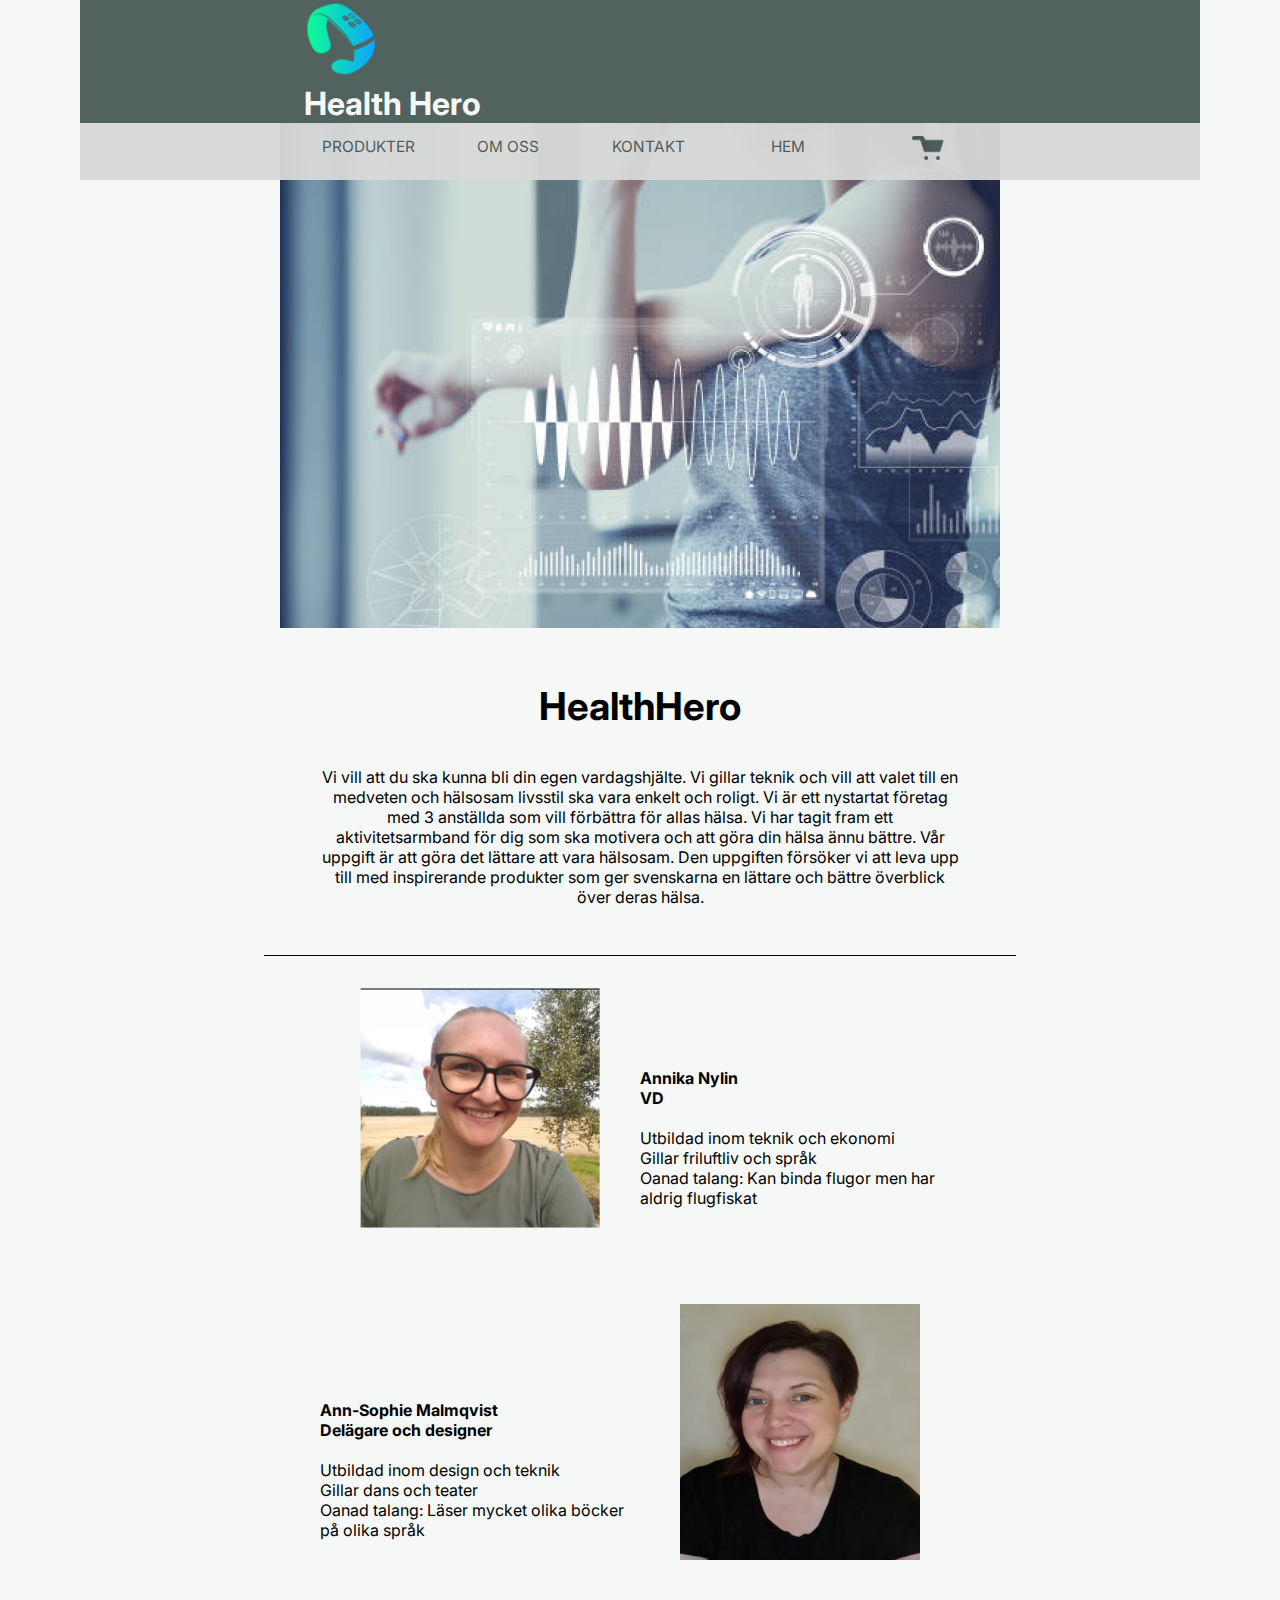
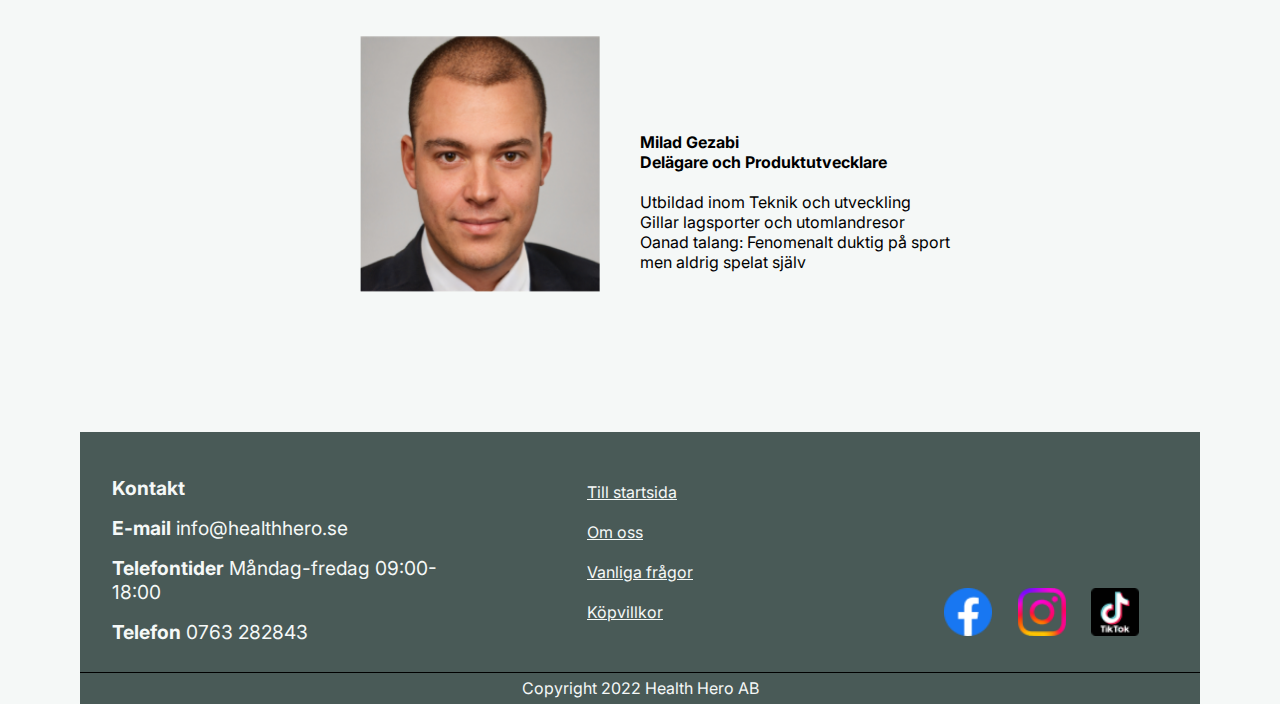
==== commit 58ffc155: "linked all links and change size photo" ====
--- a/about.html
+++ b/about.html
@@ -21,20 +21,20 @@
         <nav>
           <ul>
             <li></li>
-            <li> <a href="#"> Produkter </a> </li>
-            <li> <a href="#"> Om oss </a> </li>
-            <li> <a href="#"> Kontakt </a> </li>
-            <li> <a href="#"> Hem </a> </li>
-            <li> <a href="#"><img class="shopping-icon" src="/img/shopping.png"></a> </li>
+            <li> <a href="index.html#product"> Produkter </a> </li>
+            <li> <a href="about.html"> Om oss </a> </li>
+            <li> <a href="#contact"> Kontakt </a> </li>
+            <li> <a href="index.html"> Hem </a> </li>
+            <li> <a href="cart.html"><img class="shopping-icon" src="/img/shopping.png"></a> </li>
           </ul>
         </nav>
-        <a href="#"><img class="shopping-icon-mobile" src="/img/shopping-mobil.png"></a>
+        <a href="cart.html"><img class="shopping-icon-mobile" src="/img/shopping-mobil.png"></a>
       </header>
       <main>
         <section class="head-image-container">
           <img src="img/healthhero.png" alt="girl on a pic">  
             <article>                        
-              <h1 class="mainheading">HealthHero</h1>
+              <h2 class="mainheading"><span>HealthHero</span></h2>
               <p>Vi vill att du ska kunna bli din egen vardagshjälte.
                 Vi gillar teknik och vill att valet till en medveten och hälsosam livsstil ska vara enkelt och roligt.
                 Vi är ett nystartat företag med 3 anställda som vill förbättra för allas hälsa. Vi har tagit fram ett aktivitetsarmband för dig som ska motivera och att göra din hälsa ännu bättre. Vår uppgift är att göra det lättare att vara hälsosam. Den uppgiften försöker vi att leva upp till med inspirerande produkter som ger svenskarna en lättare och bättre överblick över deras hälsa.</p>
@@ -42,7 +42,7 @@
         </section>
           <hr/> 
           <section class="cardfolder">
-              <img class="card1" src="img/image 2.png" alt="picture of woman with glasses, namned Annika" width="300" height="350">
+              <img class="card1" src="img/image 2.png" alt="picture of woman with glasses, namned Annika" width="300" height="380">
               <section class="person1">
                   <p><span>Annika Nylin</span></p>
                   <p><span>VD</span></p>
@@ -54,7 +54,7 @@
                     Oanad talang: Kan binda flugor men har aldrig flugfiskat</p>
               </section>
         
-              <img class="card2" src="img/image3.jpg" alt="picture of a woman namned Ann-Sophie" width="300" height="350">
+              <img class="card2" src="img/image3.jpg" alt="picture of a woman namned Ann-Sophie" width="300" height="380">
               <section class="person2">
                   <p><span>Ann-Sophie Malmqvist</span></p>
                   <p><span>Delägare och designer</span></p>
@@ -83,24 +83,24 @@
     
         <div class="footer-links">
           <ul>
-            <li> <a href="#">Till startsida</a> </li>
-            <li> <a href="#">Om oss</a> </li>
-            <li> <a href="#">Vanliga frågor</a> </li>
-            <li> <a href="#">Köpvillkor</a> </li>
+            <li> <a href="index.html">Till startsida</a> </li>
+            <li> <a href="about.html">Om oss</a> </li>
+            <li> <a href="https://www.youtube.com/watch?v=dQw4w9WgXcQ" target="_blank">Vanliga frågor</a> </li>
+            <li> <a href="https://www.nordiskehandel.se/forslag-pa-kopvillkor" target="_blank">Köpvillkor</a> </li>
           </ul>
         </div>
     
         <div class="social">
-          <a href="#"> <img src="/img/Facebook - png 1.png" alt="facebook ikon"> </a>
-          <a href="#"> <img src="/img/Instagram - png 1.png" alt="instagram ikon"> </a>
-          <a href="#"> <img src="/img/TikTok - png 1.png" alt="tiktok ikon"> </a>
+          <a href="https://sv-se.facebook.com/" target="_blank"> <img src="/img/Facebook - png 1.png" alt="facebook ikon"> </a>
+          <a href="https://www.instagram.com/" target="_blank"> <img src="/img/Instagram - png 1.png" alt="instagram ikon"> </a>
+          <a href="https://www.tiktok.com/login" target="_blank"> <img src="/img/TikTok - png 1.png" alt="tiktok ikon"> </a>
         </div>
     
-        <div class="contact-info">
+        <div class="contact-info" id="contact">
           <h3> Kontakt </h3>
-          <P><Strong>E-mail</Strong> info@healthhero.se</P>
-          <p><strong>Telefontider</strong> Måndag-fredag 09:00-18:00</p>
-          <p><strong>Telefon</strong> 0763 282843</p>
+          <P><span>E-mail</span> info@healthhero.se</P>
+          <p><span>Telefontider</span> Måndag-fredag 09:00-18:00</p>
+          <p><span>Telefon</span> 0763 282843</p>
         </div>
     
         <div class="copyright">
--- a/about.css
+++ b/about.css
@@ -8,19 +8,12 @@
     justify-content: center;
     align-items: center;
 }
-/*p {
-    font-size: 16px;
-}*/
-
-/*span {
-    font-weight: ;
-}*/
 
 .mainheading {
     color: #000000;
+    font-size: 2.4rem;
     padding: 1em 0em 1em; 
 }
-
 
 section > img {
     width: 100%;
@@ -35,7 +28,6 @@
 
 .head-image-container > article {
     text-align: center;
-    /*max-width: 45em;*/
     margin: 1em 1.5em 3em 1.5em;
 }
 
@@ -63,19 +55,13 @@
     padding-bottom: 2em;
 }
 
-
 hr {
     border:0;
     border-top: 1px solid black;
     width: 100%;
 }
 
-   /* line-height: 1.0;*/
-
    /*Här startar webbversionen*/ 
-
-
-
 
 @media screen and (min-width: 800px) {
 
@@ -103,7 +89,8 @@
         padding-bottom: 5em;
     } 
     .person2 {
-        text-align: right;
+        text-align: left;
+        justify-self: end;
         grid-row-start: 2;
         padding-top: 7em;
         padding-bottom: 5em;
--- a/header-footer.css
+++ b/header-footer.css
@@ -6,6 +6,10 @@
 	Padding:0;
   box-sizing: border-box;
 	font-family: 'Inter', sans-serif;
+}
+
+html {
+  scroll-behavior: smooth;
 }
 
 span {
@@ -54,9 +58,10 @@
   
 }
 
-.logo {
-  display: flex;
-  align-items: center;
+.logo a {
+  display: flex;
+  align-items: center;
+  text-decoration: none;
 }
 
 .shopping-icon-mobile {
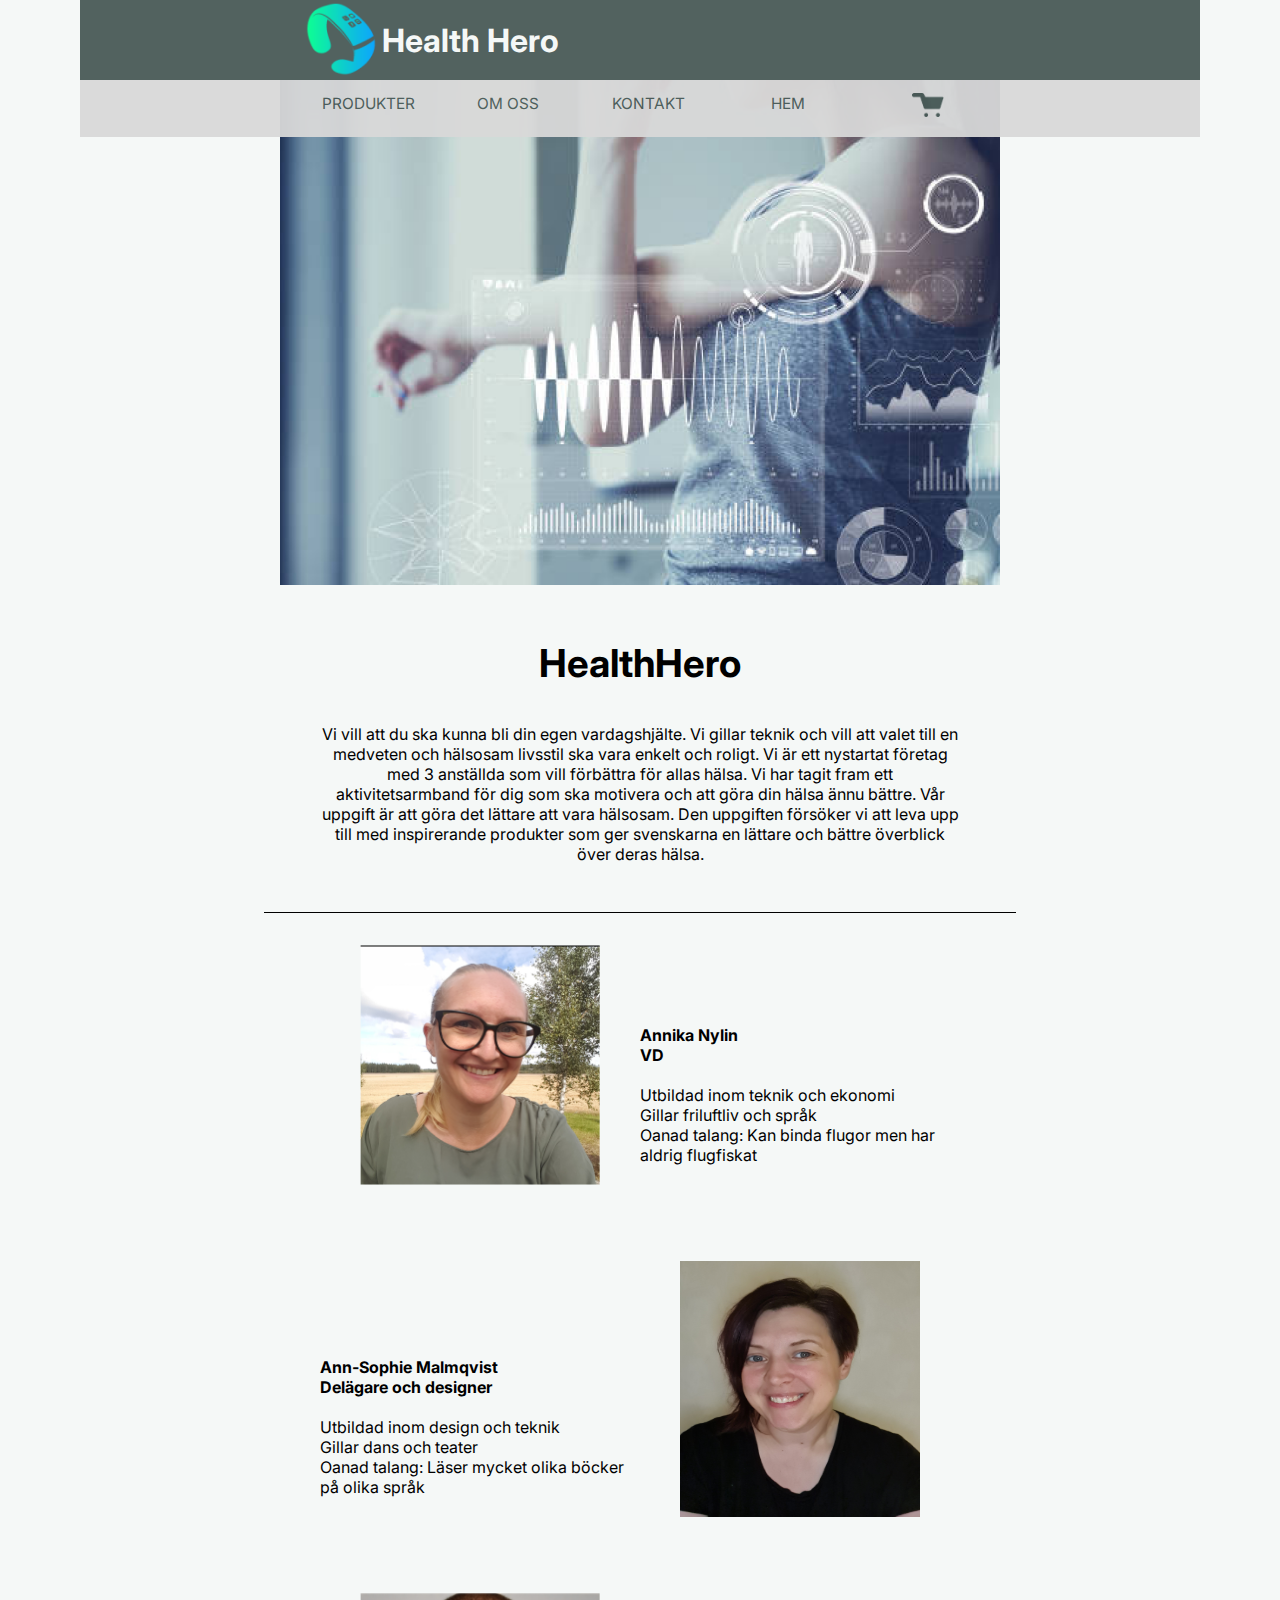
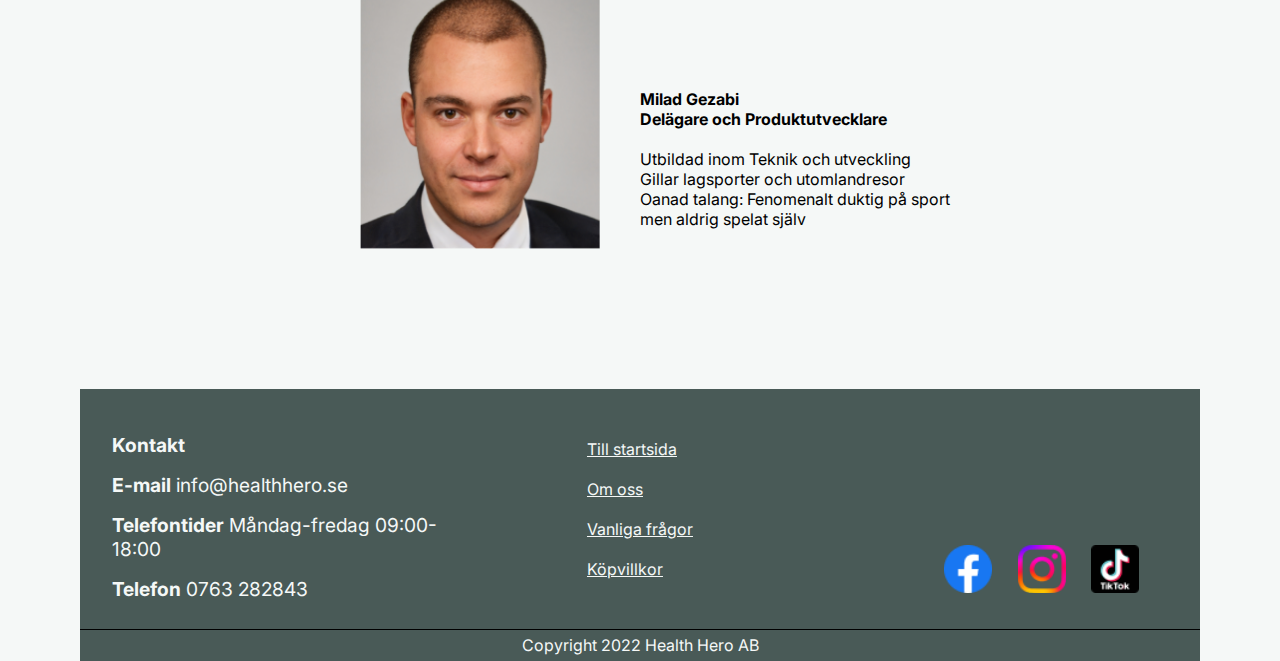
==== commit 16163204: "put in a-tag in my hmtl.index" ====
--- a/about.html
+++ b/about.html
@@ -11,8 +11,10 @@
 <body>
     <header>
         <div class="logo">
+          <a href="index.html">
           <img src="/img/HH-ikon.png" class="logoimage">
           <h1>Health Hero</h1>
+          </a>
         </div>
         <input type="checkbox" id="nav-toggle" class="nav-toggle">
         <label for="nav-toggle" class="nav-toggle-label">
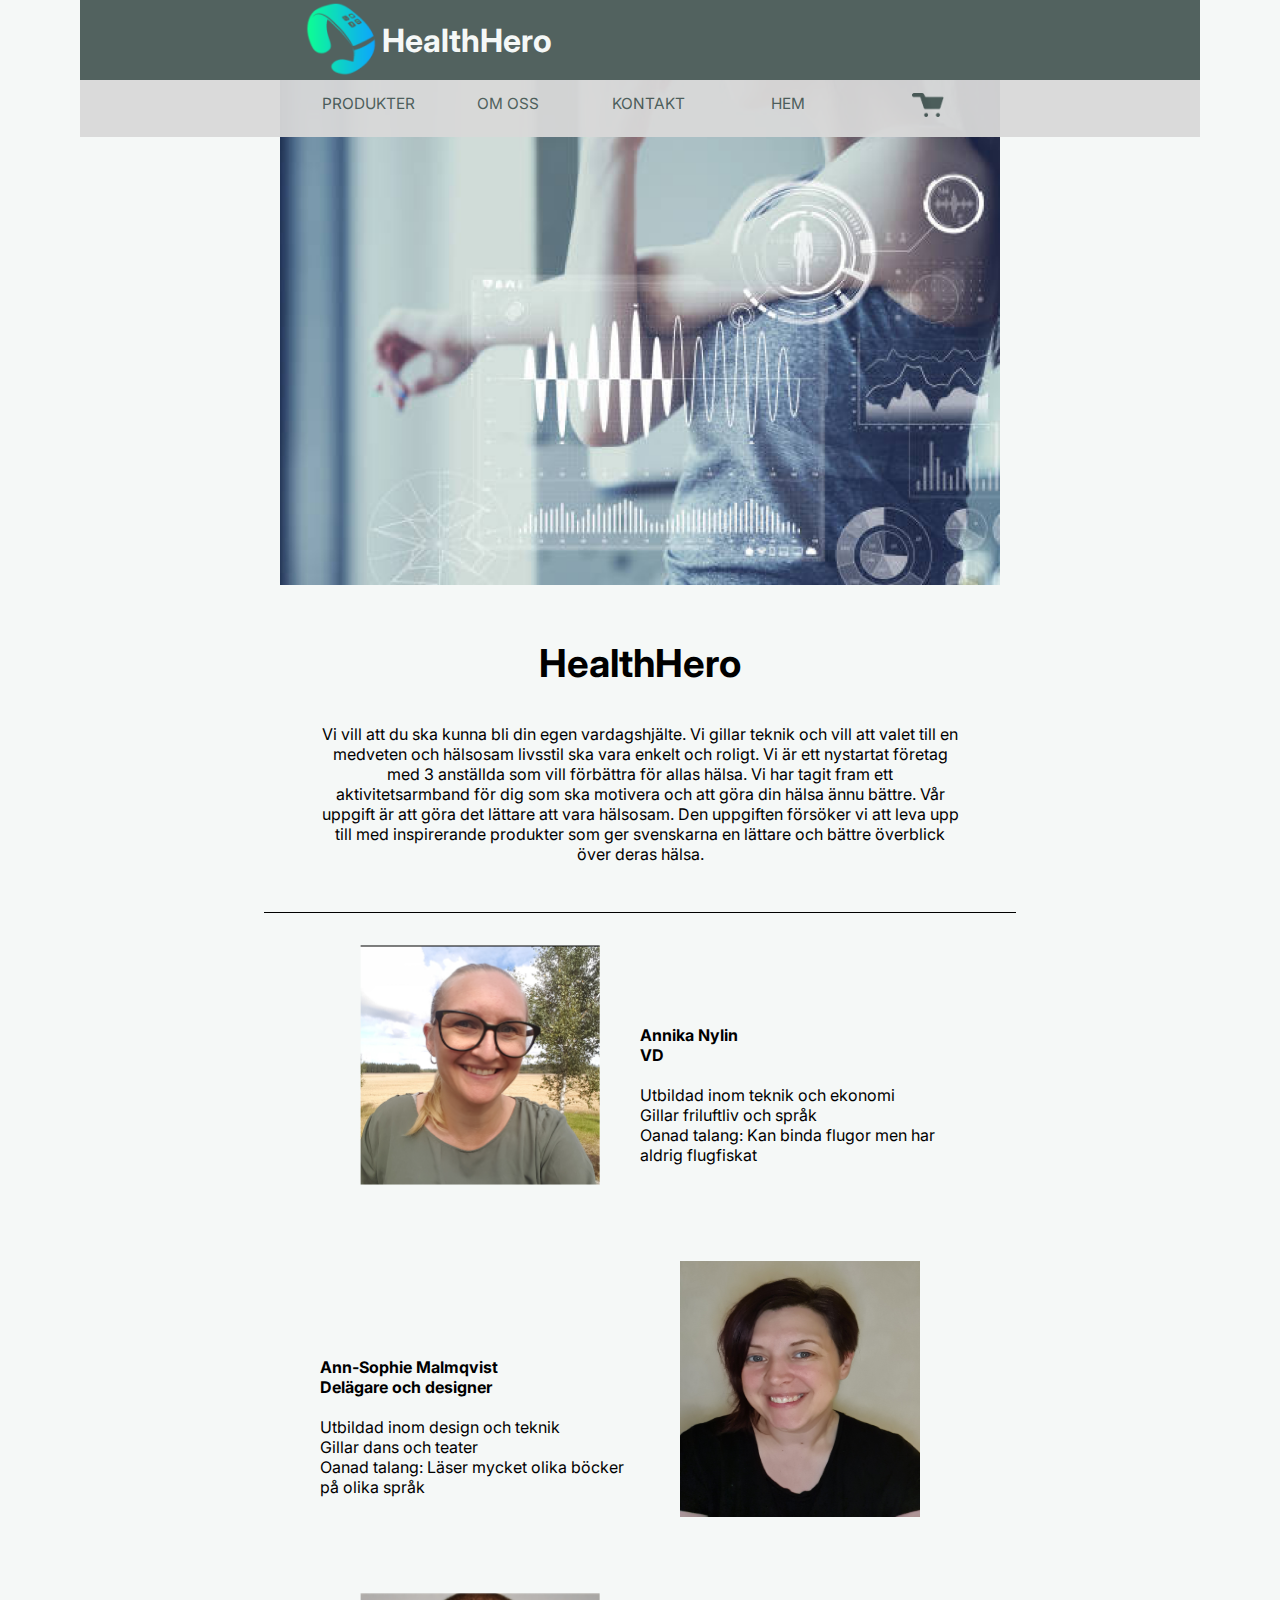
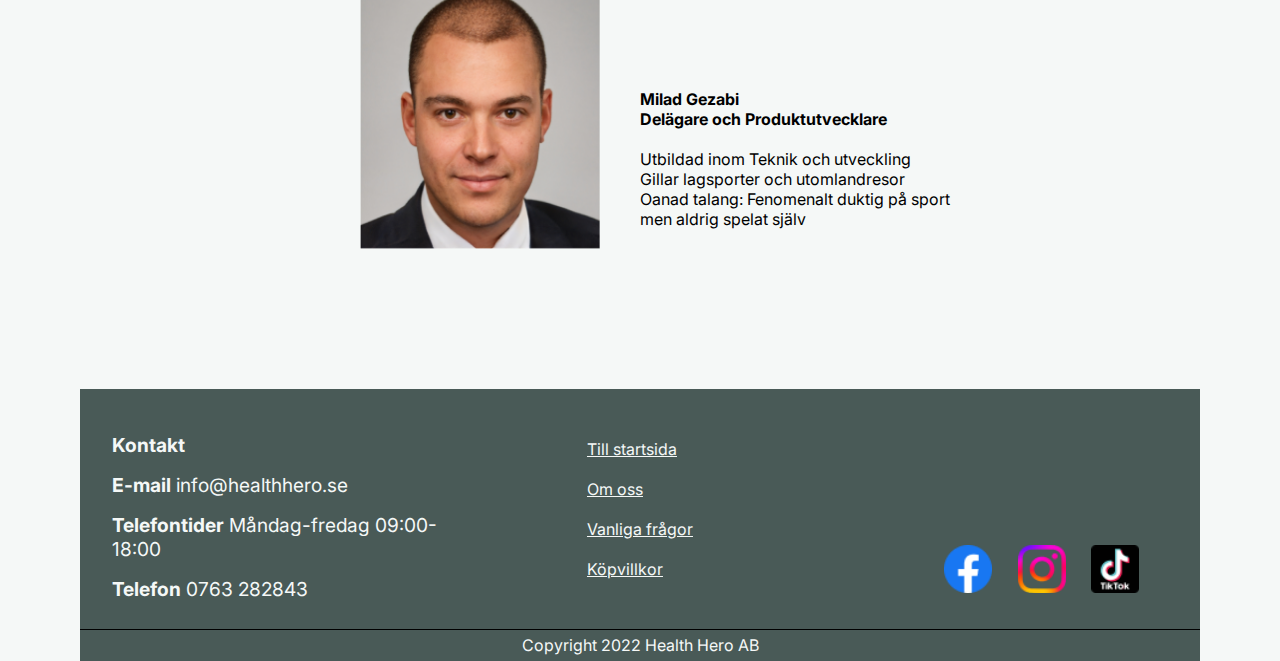
==== commit e0de4b5a: "fav-icon och titel" ====
--- a/about.html
+++ b/about.html
@@ -4,7 +4,10 @@
     <meta charset="UTF-8">
     <meta http-equiv="X-UA-Compatible" content="IE=edge">
     <meta name="viewport" content="width=device-width, initial-scale=1.0">
-    <title>Om oss</title>
+    <meta name="description" content="HealthHero.se webbshop.">
+    <meta name="robots" content="index,follow">
+    <link rel="icon" href="/img/HH-ikon.png">
+    <title>HealthHero</title>
     <link rel="stylesheet" href="about.css"/>
     <link rel="stylesheet" href="header-footer.css"/>
 </head>
@@ -13,7 +16,7 @@
         <div class="logo">
           <a href="index.html">
           <img src="/img/HH-ikon.png" class="logoimage">
-          <h1>Health Hero</h1>
+          <h1>HealthHero</h1>
           </a>
         </div>
         <input type="checkbox" id="nav-toggle" class="nav-toggle">
--- a/header-footer.css
+++ b/header-footer.css
@@ -35,7 +35,6 @@
   display: flex;
   flex-direction: column;
   justify-content: center;
-  
 }
 
 main {
@@ -57,6 +56,7 @@
   opacity: 0.95;
   
 }
+
 
 .logo a {
   display: flex;
@@ -171,7 +171,6 @@
   display: grid;
   grid-template-rows: 6fr 2fr 2.5fr 0.5fr;
   color: #F5F8F7;
-  max-width: 100%;
 }
 
 
@@ -335,13 +334,8 @@
 }
 
 @media screen and (min-width: 1024px) {
-
-  header {
+  header, footer {
     max-width: 70rem;
-  }
-
-  footer {
-    max-width: 70rem;
-  }
-  
-}
+    width: 100%;
+  }
+}